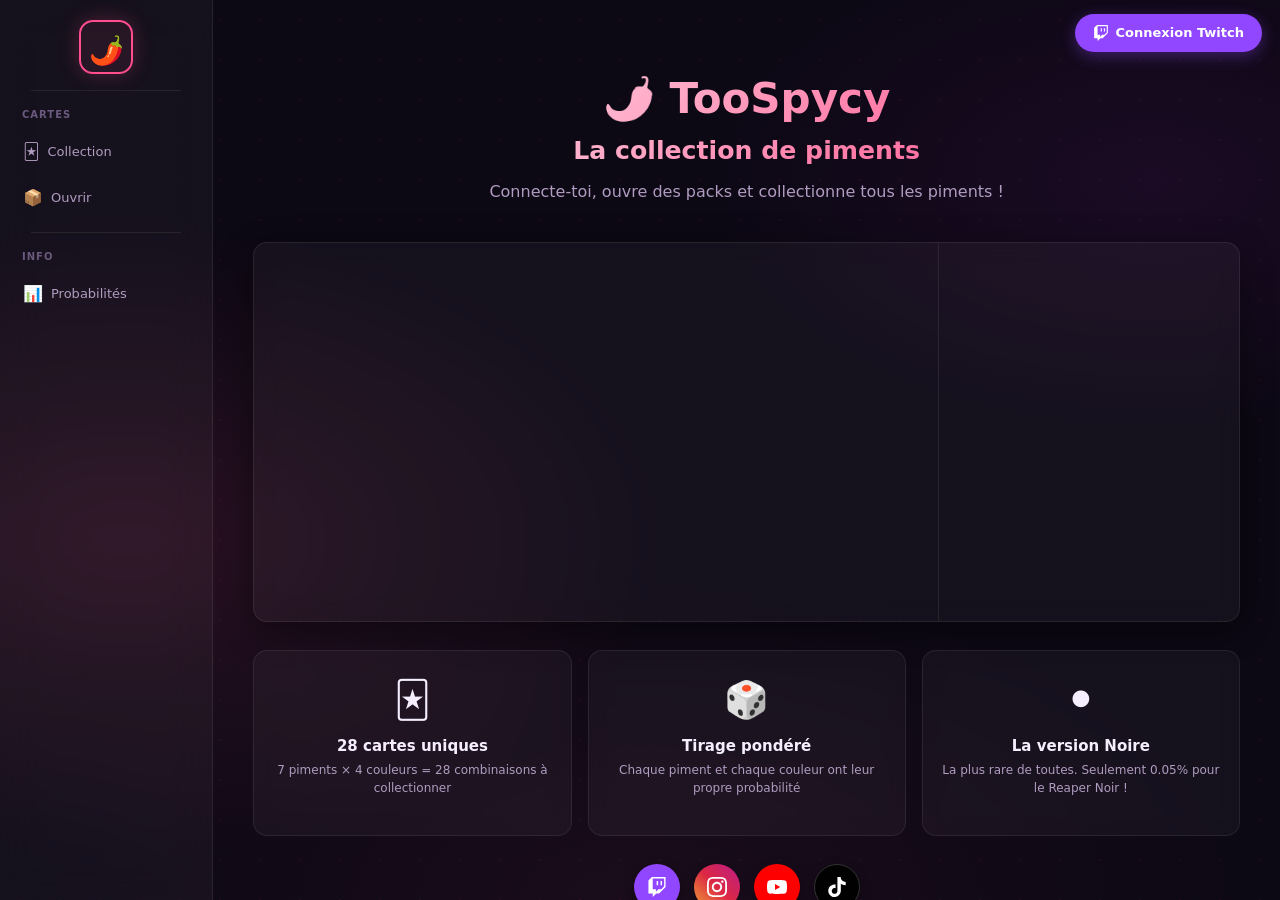
==== index.html @ 88e31ec7 "First commit" ====
<!DOCTYPE html>
<html lang="fr">
<head>
  <meta charset="UTF-8">
  <meta name="viewport" content="width=device-width, initial-scale=1.0">
  <title>🌶️ TooSpycySite</title>
  <link href="https://cdn.jsdelivr.net/npm/bootstrap@5.3.0/dist/css/bootstrap.min.css" rel="stylesheet">
  <link rel="stylesheet" href="styles.css">
  <link rel="stylesheet" href="mobileStyle.css">
  <link rel="icon" href="icones/Loo_sans_fond.png" type="image/png">
  <script src="https://cdn.jsdelivr.net/npm/@supabase/supabase-js@2"></script>
</head>
<body>

  <!-- Fond -->
  <div id="bgGradient"></div>
  <div id="bgDots"></div>

  <!-- ══ AUTH BAR ══════════════════════════════════════════════ -->
  <div id="authBar">
    <div id="userBadge" class="glass-pill" style="display:none">
      <img id="userAvatar" src="" alt="" class="avatar">
      <span id="userName"></span>
    </div>
    <button id="loginBtn" class="btn-twitch" onclick="loginWithTwitch()">
      <svg viewBox="0 0 24 24" fill="currentColor" width="16" height="16">
        <path d="M11.571 4.714h1.715v5.143H11.57zm4.715 0H18v5.143h-1.714zM6 0L1.714 4.286v15.428h5.143V24l4.286-4.286h3.428L22.286 12V0zm14.571 11.143l-3.428 3.428h-3.429l-3 3v-3H6.857V1.714h13.714z"/>
      </svg>
      Connexion Twitch
    </button>
    <button id="logoutBtn" class="btn-ghost" style="display:none" onclick="logout()">Déco</button>
  </div>

  <!-- ══ LAYOUT ═════════════════════════════════════════════════ -->
  <div class="container-fluid full-height">
    <div class="row full-height phoneContainer">

      <!-- ── SIDEBAR ─────────────────────────────────────────── -->
      <nav class="col-12 col-md-2 col-left">

        <!-- Logo / home -->
        <button class="nav-home active" name-page="home" title="Accueil">
          <img src="icones/Loo_sans_fond.png" alt="🌶️" onerror="this.outerHTML='<span style=font-size:28px>🌶️</span>'">
        </button>

        <div class="nav-divider"></div>

        <!-- Groupe Cartes -->
        <div class="nav-group">
          <span class="nav-group-label">Cartes</span>
          <button class="nav-btn" name-page="cardsCollection">
            <span class="nav-icon">🃏</span>
            <span class="nav-text">Collection</span>
          </button>
          <button class="nav-btn" name-page="cardsOpening">
            <span class="nav-icon">📦</span>
            <span class="nav-text">Ouvrir</span>
            <span id="packCountBadge" class="pack-badge" style="display:none">0</span>
          </button>
        </div>

        <div class="nav-divider"></div>

        <!-- Groupe Info -->
        <div class="nav-group">
          <span class="nav-group-label">Info</span>
          <button class="nav-btn" name-page="probabilities">
            <span class="nav-icon">📊</span>
            <span class="nav-text">Probabilités</span>
          </button>
        </div>

      </nav>

      <!-- ── CONTENU ─────────────────────────────────────────── -->
      <main class="col-12 col-md-10 col-right">
        <div class="mainScreenContainer" id="mainContent">
          <!-- Chargé dynamiquement -->
        </div>
      </main>

    </div>
  </div>

  <!-- Scripts -->
  <script src="js/supabase-config.js"></script>
  <script src="js/auth.js"></script>
  <script src="js/tools.js"></script>
  <script src="js/cards.js"></script>

  <script>
    // Init
    initAuth();
    setNewHTML('home');

    // Navigation
    document.querySelectorAll('[name-page]').forEach(btn => {
      btn.addEventListener('click', function () {
        document.querySelectorAll('[name-page].active').forEach(b => b.classList.remove('active'));
        this.classList.add('active');
        configureHTMLRoutes(this);
      });
    });
  </script>
</body>
</html>
---- styles.css ----
/* ============================================================
   STYLES — SpycySite v2
   Thème : dark rose cute + glassmorphism + piments
   ============================================================ */

/* ── Variables ─────────────────────────────────────────────── */
:root {
  /* Fond */
  --bg:           #0c0814;
  --bg-mid:       #130d1f;

  /* Rose / accent */
  --pink:         #ff4d8d;
  --pink-light:   #ff80ab;
  --pink-dark:    #c2185b;
  --pink-glow:    rgba(255, 77, 141, 0.25);
  --pink-glass:   rgba(255, 77, 141, 0.08);

  /* Verre */
  --glass:        rgba(255, 255, 255, 0.04);
  --glass-border: rgba(255, 255, 255, 0.08);
  --glass-hover:  rgba(255, 255, 255, 0.07);

  /* Texte */
  --text:         #f5eeff;
  --text-sub:     #b09cc0;
  --text-muted:   #6b5a7e;

  /* Versions piment */
  --vert:         #00e676;
  --jaune:        #ffd700;
  --rouge:        #ff1744;
  --noir-accent:  #ce93d8;

  /* UI */
  --radius:       14px;
  --radius-sm:    8px;
  --shadow:       0 8px 32px rgba(0,0,0,0.4);
  --transition:   0.2s cubic-bezier(0.4, 0, 0.2, 1);
}

/* ── Reset & Base ───────────────────────────────────────────── */
*, *::before, *::after { box-sizing: border-box; margin: 0; padding: 0; }

body {
  background: var(--bg);
  color: var(--text);
  font-family: 'Segoe UI', system-ui, -apple-system, sans-serif;
  min-height: 100vh;
  overflow-x: hidden;
  line-height: 1.5;
}

/* ── Fond animé ─────────────────────────────────────────────── */
#bgGradient {
  position: fixed; inset: 0; z-index: 0; pointer-events: none;
  background:
    radial-gradient(ellipse 60% 50% at 10% 60%, rgba(255,77,141,0.12) 0%, transparent 70%),
    radial-gradient(ellipse 50% 40% at 90% 20%, rgba(156,39,176,0.10) 0%, transparent 70%),
    radial-gradient(ellipse 80% 60% at 50% 100%, rgba(255,77,141,0.06) 0%, transparent 60%),
    var(--bg);
}
#bgDots {
  position: fixed; inset: 0; z-index: 0; pointer-events: none; opacity: 0.4;
  background-image: radial-gradient(circle, rgba(255,77,141,0.15) 1px, transparent 1px);
  background-size: 40px 40px;
}

/* ── Auth Bar ───────────────────────────────────────────────── */
#authBar {
  position: fixed; top: 14px; right: 18px; z-index: 500;
  display: flex; align-items: center; gap: 10px;
}

.glass-pill {
  display: flex; align-items: center; gap: 8px;
  background: var(--glass); border: 1px solid var(--glass-border);
  backdrop-filter: blur(12px); -webkit-backdrop-filter: blur(12px);
  border-radius: 50px; padding: 4px 14px 4px 5px;
}

.avatar {
  width: 30px; height: 30px; border-radius: 50%; object-fit: cover;
  border: 2px solid var(--pink);
}
#userName { font-size: 13px; font-weight: 600; }

.btn-twitch {
  display: flex; align-items: center; gap: 7px;
  background: #9147ff; color: white; border: none;
  border-radius: 50px; padding: 9px 18px;
  font-size: 13px; font-weight: 700; cursor: pointer;
  transition: all var(--transition);
  box-shadow: 0 4px 15px rgba(145,71,255,0.35);
}
.btn-twitch:hover {
  background: #7b2fff; transform: translateY(-1px);
  box-shadow: 0 6px 20px rgba(145,71,255,0.5);
}

.btn-ghost {
  background: var(--glass); border: 1px solid var(--glass-border);
  color: var(--text-sub); border-radius: 50px; padding: 8px 14px;
  font-size: 12px; cursor: pointer; backdrop-filter: blur(10px);
  transition: all var(--transition);
}
.btn-ghost:hover { border-color: var(--pink); color: var(--text); }

/* ── Layout ─────────────────────────────────────────────────── */
.full-height  { height: 100vh; }
.container-fluid, .row { position: relative; z-index: 1; }

/* ── Sidebar ────────────────────────────────────────────────── */
.col-left {
  background: var(--glass);
  border-right: 1px solid var(--glass-border);
  backdrop-filter: blur(20px); -webkit-backdrop-filter: blur(20px);
  display: flex; flex-direction: column; align-items: center;
  padding: 20px 12px !important; gap: 6px;
  height: 100vh; position: sticky; top: 0; overflow-y: auto;
}

.nav-home {
  background: var(--glass); border: 2px solid transparent;
  border-radius: var(--radius); padding: 10px; cursor: pointer;
  width: 54px; height: 54px; display: flex; align-items: center; justify-content: center;
  transition: all var(--transition); margin-bottom: 4px;
}
.nav-home img, .nav-home span { width: 34px; height: 34px; object-fit: contain; }
.nav-home:hover, .nav-home.active {
  border-color: var(--pink); background: var(--pink-glass);
  box-shadow: 0 0 20px var(--pink-glow);
}

.nav-divider {
  width: 80%; height: 1px; background: var(--glass-border);
  margin: 6px 0;
}

.nav-group { width: 100%; display: flex; flex-direction: column; gap: 2px; }

.nav-group-label {
  font-size: 10px; font-weight: 700; letter-spacing: 0.1em;
  color: var(--text-muted); text-transform: uppercase;
  padding: 4px 10px; margin-bottom: 2px;
}

.nav-btn {
  display: flex; align-items: center; gap: 8px;
  background: transparent; border: 1px solid transparent;
  border-radius: var(--radius-sm); color: var(--text-sub);
  font-size: 13px; padding: 9px 10px; cursor: pointer;
  transition: all var(--transition); width: 100%; text-align: left;
  position: relative;
}
.nav-btn:hover {
  background: var(--glass-hover); border-color: var(--glass-border);
  color: var(--text);
}
.nav-btn.active {
  background: var(--pink-glass); border-color: var(--pink);
  color: var(--pink-light); font-weight: 600;
}
.nav-icon { font-size: 16px; flex-shrink: 0; }
.nav-text  { flex: 1; }

.pack-badge {
  display: flex; align-items: center; justify-content: center;
  min-width: 20px; height: 20px; padding: 0 5px;
  background: var(--pink); color: white;
  border-radius: 50px; font-size: 11px; font-weight: 800;
}

/* ── Contenu ─────────────────────────────────────────────────── */
.col-right {
  height: 100vh; overflow-y: auto;
  scrollbar-width: thin; scrollbar-color: var(--pink-glass) transparent;
}
.mainScreenContainer {
  padding: 36px 28px; max-width: 1100px; min-height: 100%;
}

/* ── Loading / Error ────────────────────────────────────────── */
.loading-page, .loading-cards {
  display: flex; flex-direction: column; align-items: center;
  justify-content: center; padding: 80px 20px; gap: 16px;
  color: var(--text-sub);
}
.spinner {
  width: 36px; height: 36px;
  border: 3px solid var(--glass-border);
  border-top-color: var(--pink);
  border-radius: 50%;
  animation: spin 0.75s linear infinite;
}
@keyframes spin { to { transform: rotate(360deg); } }

.error-page { padding: 60px 20px; text-align: center; color: var(--text-sub); }

.not-logged, .empty-state {
  text-align: center; padding: 70px 20px;
  color: var(--text-sub); display: flex; flex-direction: column;
  align-items: center; gap: 14px;
}
.not-logged .icon, .empty-state .icon { font-size: 52px; }
.not-logged p, .empty-state p { font-size: 15px; max-width: 300px; }
.not-logged small, .empty-state small { font-size: 12px; color: var(--text-muted); }

/* ── Page header ────────────────────────────────────────────── */
.page-header {
  display: flex; align-items: center; justify-content: space-between;
  flex-wrap: wrap; gap: 12px; margin-bottom: 28px;
}
.page-title {
  font-size: 24px; font-weight: 800;
  background: linear-gradient(135deg, var(--pink-light), var(--pink));
  -webkit-background-clip: text; -webkit-text-fill-color: transparent;
}
.page-subtitle { font-size: 13px; color: var(--text-sub); margin-top: 2px; }

/* ── Boutons génériques ─────────────────────────────────────── */
.btn-pink {
  background: linear-gradient(135deg, var(--pink), var(--pink-dark));
  color: white; border: none; border-radius: 50px;
  padding: 11px 24px; font-size: 14px; font-weight: 700;
  cursor: pointer; transition: all var(--transition);
  box-shadow: 0 4px 15px var(--pink-glow);
}
.btn-pink:hover { transform: translateY(-2px); box-shadow: 0 6px 25px var(--pink-glow); }
.btn-pink:disabled { opacity: 0.4; cursor: not-allowed; transform: none; }

.btn-outline {
  background: var(--glass); color: var(--text-sub);
  border: 1px solid var(--glass-border); border-radius: 50px;
  padding: 10px 20px; font-size: 13px; font-weight: 600;
  cursor: pointer; transition: all var(--transition);
  backdrop-filter: blur(10px);
}
.btn-outline:hover { border-color: var(--pink); color: var(--pink-light); }

/* ═══════════════════════════════════════════════════════════════
   PAGE ACCUEIL
   ══════════════════════════════════════════════════════════════ */

.home-hero {
  text-align: center; padding: 40px 0 30px;
}
.home-hero h1 {
  font-size: 42px; font-weight: 900; line-height: 1.1;
  background: linear-gradient(135deg, #fff 0%, var(--pink-light) 60%, var(--pink) 100%);
  -webkit-background-clip: text; -webkit-text-fill-color: transparent;
  margin-bottom: 12px;
}
.home-hero .sub {
  font-size: 16px; color: var(--text-sub); margin-bottom: 8px;
}

/* Embed Twitch */
.stream-wrapper {
  background: var(--glass); border: 1px solid var(--glass-border);
  backdrop-filter: blur(12px); border-radius: var(--radius);
  overflow: hidden; display: flex; height: 380px;
  box-shadow: var(--shadow);
}
.livestream_spycy { flex: 3; border: none; }
.livechat_spycy   { flex: 1; border: none; border-left: 1px solid var(--glass-border); }

/* Info cards */
.info-grid {
  display: grid; grid-template-columns: repeat(auto-fit, minmax(200px, 1fr)); gap: 16px;
}
.info-card {
  background: var(--glass); border: 1px solid var(--glass-border);
  backdrop-filter: blur(10px); border-radius: var(--radius);
  padding: 22px 18px; text-align: center; transition: all var(--transition);
}
.info-card:hover {
  border-color: var(--pink); transform: translateY(-3px);
  box-shadow: 0 8px 30px var(--pink-glow);
}
.info-card .ico    { font-size: 36px; margin-bottom: 10px; }
.info-card h3      { font-size: 15px; font-weight: 700; margin-bottom: 6px; }
.info-card p       { font-size: 12px; color: var(--text-sub); }

/* Réseaux */
.reseaux { display: flex; gap: 14px; justify-content: center; }
.rsn-btn {
  width: 46px; height: 46px; border-radius: 50%; display: flex;
  align-items: center; justify-content: center; color: white;
  text-decoration: none; transition: all var(--transition);
  box-shadow: 0 4px 12px rgba(0,0,0,0.3);
}
.rsn-btn:hover { transform: scale(1.15) rotate(-5deg); }
.rsn-btn svg { width: 20px; height: 20px; }
.rsn-insta   { background: linear-gradient(45deg,#f09433,#e6683c,#dc2743,#cc2366,#bc1888); }
.rsn-youtube { background: #ff0000; }
.rsn-tiktok  { background: #010101; border: 1px solid #333; }
.rsn-twitch  { background: #9147ff; }

/* ═══════════════════════════════════════════════════════════════
   COLLECTION
   ══════════════════════════════════════════════════════════════ */

/* Filtres */
.filter-bar { display: flex; flex-wrap: wrap; gap: 8px; margin-bottom: 24px; }

.filter-chip {
  display: flex; align-items: center; gap: 6px;
  background: var(--glass); border: 1px solid var(--glass-border);
  border-radius: 50px; padding: 6px 14px;
  font-size: 12px; font-weight: 600; color: var(--text-sub);
  cursor: pointer; transition: all var(--transition);
}
.filter-chip:hover, .filter-chip.active {
  border-color: var(--pink); color: var(--pink-light);
  background: var(--pink-glass);
}
.filter-chip.cv-vert.active    { border-color: var(--vert);  color: var(--vert);  background: rgba(0,230,118,0.1); }
.filter-chip.cv-jaune.active   { border-color: var(--jaune); color: var(--jaune); background: rgba(255,215,0,0.1); }
.filter-chip.cv-rouge.active   { border-color: var(--rouge); color: var(--rouge); background: rgba(255,23,68,0.1); }
.filter-chip.cv-noir.active    { border-color: var(--noir-accent); color: var(--noir-accent); background: rgba(206,147,216,0.1); }

/* Stats */
.collection-stats { display: flex; gap: 10px; flex-wrap: wrap; margin-bottom: 20px; }
.stat-pill {
  background: var(--glass); border: 1px solid var(--glass-border);
  border-radius: 50px; padding: 5px 14px; font-size: 12px; color: var(--text-sub);
}
.stat-pill.gold { border-color: var(--jaune); color: var(--jaune); }

/* Grille */
.cards-grid {
  display: grid;
  grid-template-columns: repeat(auto-fill, minmax(145px, 1fr));
  gap: 14px;
}

/* Carte individuelle */
.card-item {
  border-radius: var(--radius); border: 2px solid var(--card-border, var(--glass-border));
  background: var(--card-bg, var(--glass));
  cursor: pointer; position: relative; overflow: hidden;
  transition: all var(--transition);
  box-shadow: 0 0 0 0 var(--card-glow, transparent);
}
.card-item:hover {
  transform: translateY(-5px) scale(1.02);
  box-shadow: 0 12px 30px var(--card-glow, rgba(0,0,0,0.3));
}
.card-inner { padding: 10px; display: flex; flex-direction: column; gap: 8px; }

.card-visual {
  width: 100%; aspect-ratio: 3/4; border-radius: 8px;
  overflow: hidden; background: rgba(0,0,0,0.3);
  display: flex; align-items: center; justify-content: center;
}
.card-visual img { width: 100%; height: 100%; object-fit: cover; }
.pepper-svg { width: 80%; height: 80%; }

.card-meta { display: flex; flex-direction: column; gap: 3px; }
.card-name    { font-size: 12px; font-weight: 700; color: var(--text); }
.card-version { font-size: 11px; font-weight: 600; color: var(--card-border, var(--text-sub)); }
.card-scoville { font-size: 10px; color: var(--text-muted); }

.card-qty {
  position: absolute; top: 7px; right: 7px;
  background: var(--pink); color: white;
  border-radius: 50px; padding: 2px 8px; font-size: 11px; font-weight: 800;
}

/* Shimmer noir */
.noir-shimmer {
  position: absolute; inset: 0; pointer-events: none; border-radius: inherit;
  background: linear-gradient(105deg, transparent 40%, rgba(206,147,216,0.12) 50%, transparent 60%);
  background-size: 200% 100%;
  animation: shimmer 3s infinite;
}
@keyframes shimmer {
  0%   { background-position: 200% 0; }
  100% { background-position: -200% 0; }
}

/* ═══════════════════════════════════════════════════════════════
   OUVERTURE DE PACKS
   ══════════════════════════════════════════════════════════════ */

.pack-selector { display: flex; flex-direction: column; gap: 16px; }

.pack-card {
  display: flex; align-items: center; gap: 18px;
  background: var(--glass); border: 1px solid var(--glass-border);
  backdrop-filter: blur(12px); border-radius: var(--radius);
  padding: 20px 24px; cursor: pointer; transition: all var(--transition);
}
.pack-card:hover {
  border-color: var(--pink); transform: translateX(5px);
  box-shadow: -4px 0 20px var(--pink-glow);
}
.pack-emoji   { font-size: 44px; flex-shrink: 0; }
.pack-info    { flex: 1; display: flex; flex-direction: column; gap: 4px; }
.pack-name    { font-size: 17px; font-weight: 800; }
.pack-desc    { font-size: 13px; color: var(--text-sub); }
.pack-meta    { font-size: 12px; color: var(--text-muted); }
.pack-cta     {
  background: var(--pink-glass); border: 1px solid var(--pink);
  color: var(--pink-light); border-radius: 50px;
  padding: 8px 18px; font-size: 13px; font-weight: 700;
  white-space: nowrap;
}

/* Screen d'ouverture */
.opening-screen {
  display: flex; flex-direction: column; align-items: center; gap: 28px;
}

.reveal-area {
  display: flex; flex-wrap: wrap; gap: 14px;
  justify-content: center; width: 100%;
}

/* Carte flip */
.flip-card {
  width: 145px; height: 205px; perspective: 900px; cursor: pointer;
  flex-shrink: 0;
}
.flip-card-inner {
  position: relative; width: 100%; height: 100%;
  transform-style: preserve-3d;
  transition: transform 0.65s cubic-bezier(0.34, 1.56, 0.64, 1);
}
.flip-card.flipped .flip-card-inner { transform: rotateY(180deg); }

.flip-face {
  position: absolute; inset: 0; border-radius: var(--radius);
  backface-visibility: hidden; -webkit-backface-visibility: hidden;
  overflow: hidden;
}

/* Dos de carte */
.flip-front {
  background: linear-gradient(135deg, #1a0e2a, #0c0814);
  border: 2px solid var(--pink);
  display: flex; align-items: center; justify-content: center;
  flex-direction: column; gap: 8px;
}
.flip-front .back-logo { font-size: 44px; }
.flip-front .back-label {
  font-size: 11px; font-weight: 800; letter-spacing: 0.15em;
  color: var(--pink-light); text-transform: uppercase;
}

/* Face de la carte */
.flip-back {
  transform: rotateY(180deg);
  border: 2px solid var(--card-border, var(--glass-border));
  background: var(--card-bg, var(--glass));
  display: flex; flex-direction: column; position: relative;
}
.flip-back .pepper-area {
  flex: 1; display: flex; align-items: center; justify-content: center;
  background: rgba(0,0,0,0.3); padding: 8px;
}
.flip-back .pepper-area img { width: 100%; height: 100%; object-fit: cover; }
.flip-back .pepper-svg { width: 75%; height: 75%; }
.flip-back .card-info-reveal {
  padding: 8px 10px;
  background: rgba(0,0,0,0.6);
  display: flex; flex-direction: column; gap: 2px;
}

/* Animations révèle selon version */
@keyframes reveal-vert {
  0%,100% { box-shadow: 0 0 12px rgba(0,230,118,0.3); }
  50%      { box-shadow: 0 0 35px rgba(0,230,118,0.7); }
}
@keyframes reveal-jaune {
  0%,100% { box-shadow: 0 0 12px rgba(255,215,0,0.3); }
  50%      { box-shadow: 0 0 40px rgba(255,215,0,0.8); }
}
@keyframes reveal-rouge {
  0%,100% { box-shadow: 0 0 15px rgba(255,23,68,0.4); }
  50%      { box-shadow: 0 0 50px rgba(255,23,68,0.9); }
}
@keyframes reveal-noir {
  0%,100% { box-shadow: 0 0 20px rgba(206,147,216,0.5); }
  50%      { box-shadow: 0 0 60px rgba(206,147,216,1); }
}
.flip-card.flipped.cv-vert  .flip-back { animation: reveal-vert  1s 0.65s ease; }
.flip-card.flipped.cv-jaune .flip-back { animation: reveal-jaune 1s 0.65s ease; }
.flip-card.flipped.cv-rouge .flip-back { animation: reveal-rouge 1s 0.65s ease; }
.flip-card.flipped.cv-noir  .flip-back { animation: reveal-noir  1.2s 0.65s ease; }

/* Boutons d'action ouverture */
.opening-actions {
  display: flex; gap: 12px; flex-wrap: wrap; justify-content: center;
}

/* ═══════════════════════════════════════════════════════════════
   PAGE PROBABILITÉS
   ══════════════════════════════════════════════════════════════ */

.proba-table {
  width: 100%;
  border-collapse: separate;
  border-spacing: 0;
  background: var(--glass);
  border: 1px solid var(--glass-border);
  border-radius: var(--radius);
  overflow: hidden;
  backdrop-filter: blur(12px);
}
.proba-table th {
  background: var(--pink-glass); border-bottom: 1px solid var(--glass-border);
  padding: 12px 16px; font-size: 12px; font-weight: 700;
  color: var(--pink-light); text-transform: uppercase; letter-spacing: 0.05em;
  text-align: left;
}
.proba-table td {
  padding: 10px 16px; font-size: 13px;
  border-bottom: 1px solid var(--glass-border);
}
.proba-table tr:last-child td { border-bottom: none; }
.proba-table tr:hover td { background: var(--glass-hover); }

.proba-bar-bg {
  background: var(--glass-border); border-radius: 50px;
  height: 6px; width: 120px; overflow: hidden;
}
.proba-bar {
  height: 100%; border-radius: 50px;
  background: linear-gradient(90deg, var(--pink), var(--pink-light));
  transition: width 0.5s ease;
}

/* ── Utilitaires ────────────────────────────────────────────── */
.hide { display: none !important; }
.mt-4 { margin-top: 1rem; }
---- mobileStyle.css ----
/* ============================================================
   MOBILE — SpycySite v2
   ============================================================ */

@media (max-width: 768px) {

  /* Auth compact */
  #authBar { top: 8px; right: 8px; }
  .btn-twitch { padding: 8px 12px; font-size: 12px; }

  /* Nav → barre basse fixe */
  .col-left {
    position: fixed; bottom: 0; left: 0; right: 0; top: auto;
    height: auto; flex-direction: row; justify-content: space-around;
    align-items: center; padding: 8px 12px !important;
    border-right: none; border-top: 1px solid var(--glass-border);
    z-index: 200; background: rgba(12,8,20,0.92);
    backdrop-filter: blur(20px);
    overflow: visible; gap: 0;
  }
  .nav-home { width: 44px; height: 44px; margin-bottom: 0; }
  .nav-divider { display: none; }
  .nav-group { flex-direction: row; width: auto; gap: 0; }
  .nav-group-label { display: none; }
  .nav-btn {
    flex-direction: column; gap: 2px; padding: 6px 10px;
    font-size: 10px; align-items: center; width: auto;
  }
  .nav-text { font-size: 9px; }
  .nav-icon { font-size: 18px; }

  /* Contenu avec padding bas */
  .col-right { height: auto; padding-bottom: 72px; }
  .mainScreenContainer { padding: 16px 14px; }

  /* Hero */
  .home-hero { padding: 50px 0 20px; }
  .home-hero h1 { font-size: 26px; }

  /* Stream vertical */
  .stream-wrapper { flex-direction: column; height: auto; }
  .livestream_spycy { height: 200px; }
  .livechat_spycy   { height: 220px; border-left: none; border-top: 1px solid var(--glass-border); }

  /* Grille cartes */
  .cards-grid { grid-template-columns: repeat(auto-fill, minmax(115px, 1fr)); gap: 10px; }

  /* Flip cards plus petites */
  .flip-card { width: 115px; height: 162px; }
  .flip-front .back-logo  { font-size: 34px; }

  /* Pack card compact */
  .pack-card { padding: 14px 16px; }
  .pack-emoji { font-size: 32px; }
  .pack-name  { font-size: 14px; }

  /* Filtres wrap */
  .filter-bar { gap: 6px; }
  .filter-chip { padding: 5px 10px; font-size: 11px; }
}

@media (max-width: 380px) {
  .home-hero h1 { font-size: 22px; }
  .cards-grid   { grid-template-columns: repeat(2, 1fr); }
  .flip-card    { width: 100px; height: 140px; }
}
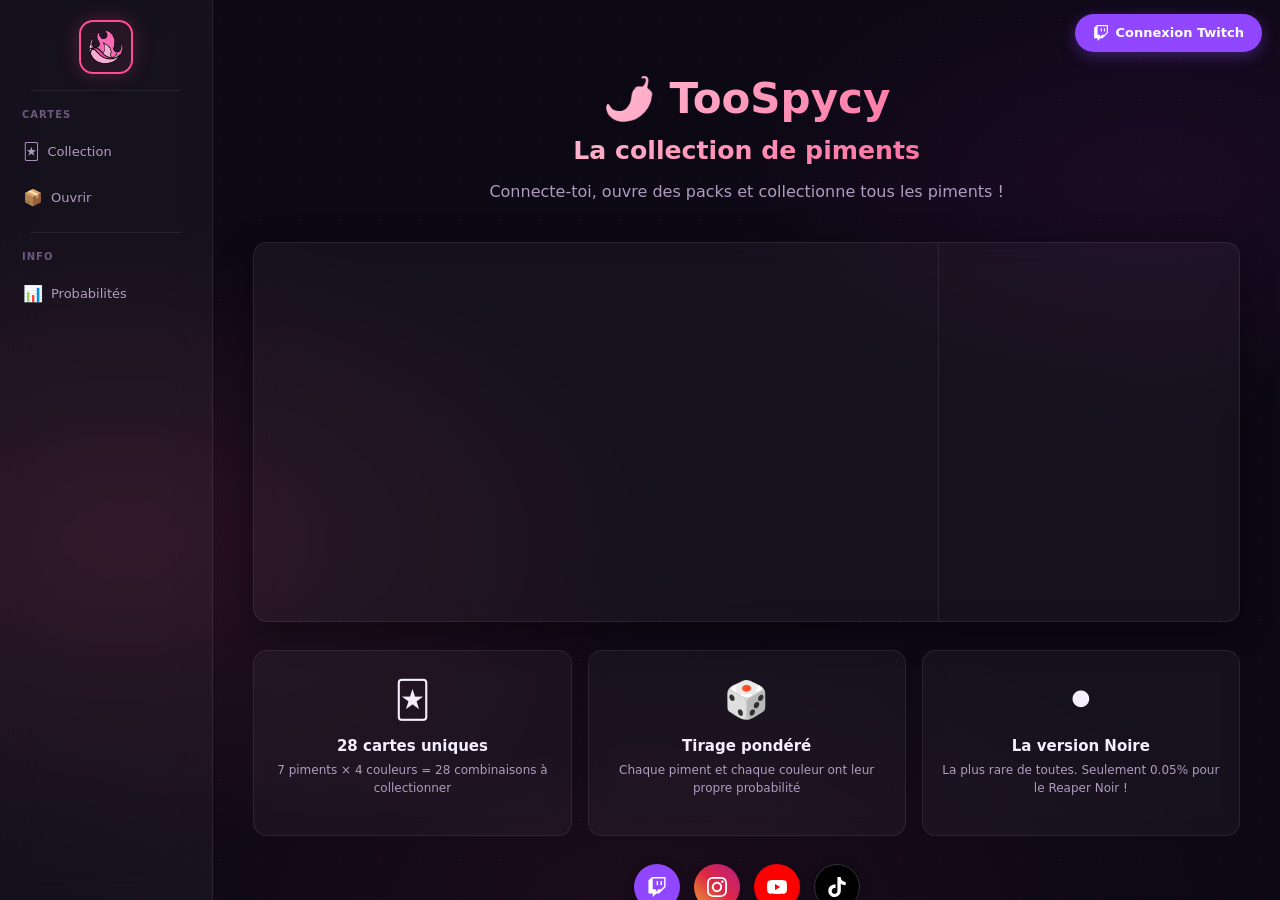
==== commit e16cb7a7: "Ajout icones" ====
--- a/index.html
+++ b/index.html
@@ -3,7 +3,7 @@
 <head>
   <meta charset="UTF-8">
   <meta name="viewport" content="width=device-width, initial-scale=1.0">
-  <title>🌶️ TooSpycySite</title>
+  <title>TooSpycySite</title>
   <link href="https://cdn.jsdelivr.net/npm/bootstrap@5.3.0/dist/css/bootstrap.min.css" rel="stylesheet">
   <link rel="stylesheet" href="styles.css">
   <link rel="stylesheet" href="mobileStyle.css">
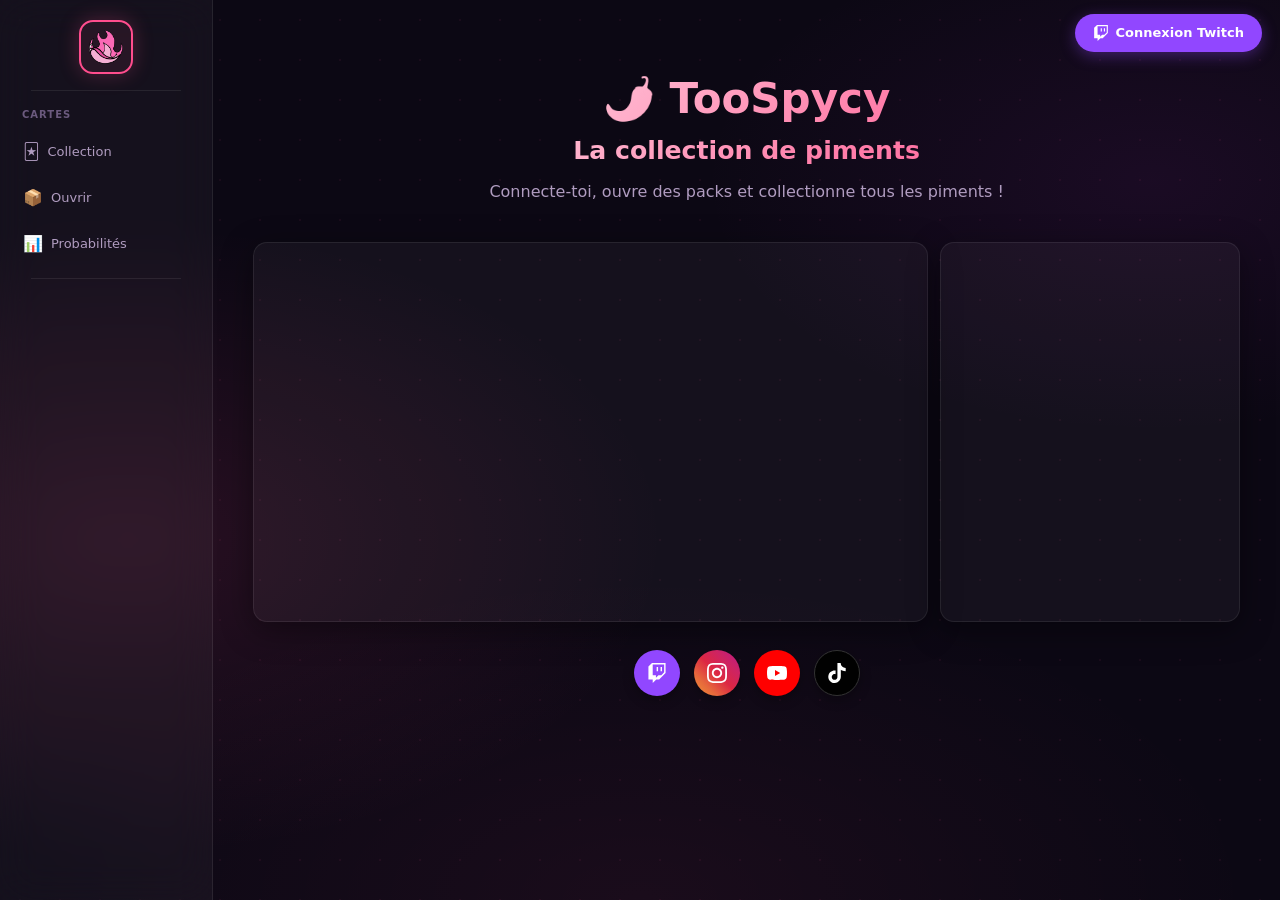
==== commit c313038e: "Rangement dans catégories cartes" ====
--- a/index.html
+++ b/index.html
@@ -57,18 +57,13 @@
             <span class="nav-text">Ouvrir</span>
             <span id="packCountBadge" class="pack-badge" style="display:none">0</span>
           </button>
-        </div>
-
-        <div class="nav-divider"></div>
-
-        <!-- Groupe Info -->
-        <div class="nav-group">
-          <span class="nav-group-label">Info</span>
           <button class="nav-btn" name-page="probabilities">
             <span class="nav-icon">📊</span>
             <span class="nav-text">Probabilités</span>
           </button>
         </div>
+
+        <div class="nav-divider"></div>
 
       </nav>
 
--- a/styles.css
+++ b/styles.css
@@ -6,46 +6,56 @@
 /* ── Variables ─────────────────────────────────────────────── */
 :root {
   /* Fond */
-  --bg:           #0c0814;
-  --bg-mid:       #130d1f;
+  --bg: #0c0814;
+  --bg-mid: #130d1f;
 
   /* Rose / accent */
-  --pink:         #ff4d8d;
-  --pink-light:   #ff80ab;
-  --pink-dark:    #c2185b;
-  --pink-glow:    rgba(255, 77, 141, 0.25);
-  --pink-glass:   rgba(255, 77, 141, 0.08);
+  --pink: #ff4d8d;
+  --pink-light: #ff80ab;
+  --pink-dark: #c2185b;
+  --pink-glow: rgba(255, 77, 141, 0.25);
+  --pink-glass: rgba(255, 77, 141, 0.08);
 
   /* Verre */
-  --glass:        rgba(255, 255, 255, 0.04);
+  --glass: rgba(255, 255, 255, 0.04);
   --glass-border: rgba(255, 255, 255, 0.08);
-  --glass-hover:  rgba(255, 255, 255, 0.07);
+  --glass-hover: rgba(255, 255, 255, 0.07);
 
   /* Texte */
-  --text:         #f5eeff;
-  --text-sub:     #b09cc0;
-  --text-muted:   #6b5a7e;
+  --text: #f5eeff;
+  --text-sub: #b09cc0;
+  --text-muted: #6b5a7e;
 
   /* Versions piment */
-  --vert:         #00e676;
-  --jaune:        #ffd700;
-  --rouge:        #ff1744;
-  --noir-accent:  #ce93d8;
+  --vert: #00e676;
+  --jaune: #ffd700;
+  --rouge: #ff1744;
+  --noir-accent: #ce93d8;
 
   /* UI */
-  --radius:       14px;
-  --radius-sm:    8px;
-  --shadow:       0 8px 32px rgba(0,0,0,0.4);
-  --transition:   0.2s cubic-bezier(0.4, 0, 0.2, 1);
+  --radius: 14px;
+  --radius-sm: 8px;
+  --shadow: 0 8px 32px rgba(0, 0, 0, 0.4);
+  --transition: 0.2s cubic-bezier(0.4, 0, 0.2, 1);
 }
 
 /* ── Reset & Base ───────────────────────────────────────────── */
-*, *::before, *::after { box-sizing: border-box; margin: 0; padding: 0; }
+*,
+*::before,
+*::after {
+  box-sizing: border-box;
+  margin: 0;
+  padding: 0;
+}
 
 body {
   background: var(--bg);
   color: var(--text);
-  font-family: 'Segoe UI', system-ui, -apple-system, sans-serif;
+  font-family:
+    "Segoe UI",
+    system-ui,
+    -apple-system,
+    sans-serif;
   min-height: 100vh;
   overflow-x: hidden;
   line-height: 1.5;
@@ -53,280 +63,598 @@
 
 /* ── Fond animé ─────────────────────────────────────────────── */
 #bgGradient {
-  position: fixed; inset: 0; z-index: 0; pointer-events: none;
+  position: fixed;
+  inset: 0;
+  z-index: 0;
+  pointer-events: none;
   background:
-    radial-gradient(ellipse 60% 50% at 10% 60%, rgba(255,77,141,0.12) 0%, transparent 70%),
-    radial-gradient(ellipse 50% 40% at 90% 20%, rgba(156,39,176,0.10) 0%, transparent 70%),
-    radial-gradient(ellipse 80% 60% at 50% 100%, rgba(255,77,141,0.06) 0%, transparent 60%),
+    radial-gradient(
+      ellipse 60% 50% at 10% 60%,
+      rgba(255, 77, 141, 0.12) 0%,
+      transparent 70%
+    ),
+    radial-gradient(
+      ellipse 50% 40% at 90% 20%,
+      rgba(156, 39, 176, 0.1) 0%,
+      transparent 70%
+    ),
+    radial-gradient(
+      ellipse 80% 60% at 50% 100%,
+      rgba(255, 77, 141, 0.06) 0%,
+      transparent 60%
+    ),
     var(--bg);
 }
 #bgDots {
-  position: fixed; inset: 0; z-index: 0; pointer-events: none; opacity: 0.4;
-  background-image: radial-gradient(circle, rgba(255,77,141,0.15) 1px, transparent 1px);
+  position: fixed;
+  inset: 0;
+  z-index: 0;
+  pointer-events: none;
+  opacity: 0.4;
+  background-image: radial-gradient(
+    circle,
+    rgba(255, 77, 141, 0.15) 1px,
+    transparent 1px
+  );
   background-size: 40px 40px;
 }
 
 /* ── Auth Bar ───────────────────────────────────────────────── */
 #authBar {
-  position: fixed; top: 14px; right: 18px; z-index: 500;
-  display: flex; align-items: center; gap: 10px;
+  position: fixed;
+  top: 14px;
+  right: 18px;
+  z-index: 500;
+  display: flex;
+  align-items: center;
+  gap: 10px;
 }
 
 .glass-pill {
-  display: flex; align-items: center; gap: 8px;
-  background: var(--glass); border: 1px solid var(--glass-border);
-  backdrop-filter: blur(12px); -webkit-backdrop-filter: blur(12px);
-  border-radius: 50px; padding: 4px 14px 4px 5px;
+  display: flex;
+  align-items: center;
+  gap: 8px;
+  background: var(--glass);
+  border: 1px solid var(--glass-border);
+  backdrop-filter: blur(12px);
+  -webkit-backdrop-filter: blur(12px);
+  border-radius: 50px;
+  padding: 4px 14px 4px 5px;
 }
 
 .avatar {
-  width: 30px; height: 30px; border-radius: 50%; object-fit: cover;
+  width: 30px;
+  height: 30px;
+  border-radius: 50%;
+  object-fit: cover;
   border: 2px solid var(--pink);
 }
-#userName { font-size: 13px; font-weight: 600; }
+#userName {
+  font-size: 13px;
+  font-weight: 600;
+}
 
 .btn-twitch {
-  display: flex; align-items: center; gap: 7px;
-  background: #9147ff; color: white; border: none;
-  border-radius: 50px; padding: 9px 18px;
-  font-size: 13px; font-weight: 700; cursor: pointer;
+  display: flex;
+  align-items: center;
+  gap: 7px;
+  background: #9147ff;
+  color: white;
+  border: none;
+  border-radius: 50px;
+  padding: 9px 18px;
+  font-size: 13px;
+  font-weight: 700;
+  cursor: pointer;
   transition: all var(--transition);
-  box-shadow: 0 4px 15px rgba(145,71,255,0.35);
+  box-shadow: 0 4px 15px rgba(145, 71, 255, 0.35);
 }
 .btn-twitch:hover {
-  background: #7b2fff; transform: translateY(-1px);
-  box-shadow: 0 6px 20px rgba(145,71,255,0.5);
+  background: #7b2fff;
+  transform: translateY(-1px);
+  box-shadow: 0 6px 20px rgba(145, 71, 255, 0.5);
 }
 
 .btn-ghost {
-  background: var(--glass); border: 1px solid var(--glass-border);
-  color: var(--text-sub); border-radius: 50px; padding: 8px 14px;
-  font-size: 12px; cursor: pointer; backdrop-filter: blur(10px);
+  background: var(--glass);
+  border: 1px solid var(--glass-border);
+  color: var(--text-sub);
+  border-radius: 50px;
+  padding: 8px 14px;
+  font-size: 12px;
+  cursor: pointer;
+  backdrop-filter: blur(10px);
   transition: all var(--transition);
 }
-.btn-ghost:hover { border-color: var(--pink); color: var(--text); }
+.btn-ghost:hover {
+  border-color: var(--pink);
+  color: var(--text);
+}
 
 /* ── Layout ─────────────────────────────────────────────────── */
-.full-height  { height: 100vh; }
-.container-fluid, .row { position: relative; z-index: 1; }
+.full-height {
+  height: 100vh;
+}
+.container-fluid,
+.row {
+  position: relative;
+  z-index: 1;
+}
 
 /* ── Sidebar ────────────────────────────────────────────────── */
 .col-left {
   background: var(--glass);
   border-right: 1px solid var(--glass-border);
-  backdrop-filter: blur(20px); -webkit-backdrop-filter: blur(20px);
-  display: flex; flex-direction: column; align-items: center;
-  padding: 20px 12px !important; gap: 6px;
-  height: 100vh; position: sticky; top: 0; overflow-y: auto;
+  backdrop-filter: blur(20px);
+  -webkit-backdrop-filter: blur(20px);
+  display: flex;
+  flex-direction: column;
+  align-items: center;
+  padding: 20px 12px !important;
+  gap: 6px;
+  height: 100vh;
+  position: sticky;
+  top: 0;
+  overflow-y: auto;
 }
 
 .nav-home {
-  background: var(--glass); border: 2px solid transparent;
-  border-radius: var(--radius); padding: 10px; cursor: pointer;
-  width: 54px; height: 54px; display: flex; align-items: center; justify-content: center;
-  transition: all var(--transition); margin-bottom: 4px;
-}
-.nav-home img, .nav-home span { width: 34px; height: 34px; object-fit: contain; }
-.nav-home:hover, .nav-home.active {
-  border-color: var(--pink); background: var(--pink-glass);
+  background: var(--glass);
+  border: 2px solid transparent;
+  border-radius: var(--radius);
+  padding: 10px;
+  cursor: pointer;
+  width: 54px;
+  height: 54px;
+  display: flex;
+  align-items: center;
+  justify-content: center;
+  transition: all var(--transition);
+  margin-bottom: 4px;
+}
+.nav-home img,
+.nav-home span {
+  width: 34px;
+  height: 34px;
+  object-fit: contain;
+}
+.nav-home:hover,
+.nav-home.active {
+  border-color: var(--pink);
+  background: var(--pink-glass);
   box-shadow: 0 0 20px var(--pink-glow);
 }
 
 .nav-divider {
-  width: 80%; height: 1px; background: var(--glass-border);
+  width: 80%;
+  height: 1px;
+  background: var(--glass-border);
   margin: 6px 0;
 }
 
-.nav-group { width: 100%; display: flex; flex-direction: column; gap: 2px; }
+.nav-group {
+  width: 100%;
+  display: flex;
+  flex-direction: column;
+  gap: 2px;
+}
 
 .nav-group-label {
-  font-size: 10px; font-weight: 700; letter-spacing: 0.1em;
-  color: var(--text-muted); text-transform: uppercase;
-  padding: 4px 10px; margin-bottom: 2px;
+  font-size: 10px;
+  font-weight: 700;
+  letter-spacing: 0.1em;
+  color: var(--text-muted);
+  text-transform: uppercase;
+  padding: 4px 10px;
+  margin-bottom: 2px;
 }
 
 .nav-btn {
-  display: flex; align-items: center; gap: 8px;
-  background: transparent; border: 1px solid transparent;
-  border-radius: var(--radius-sm); color: var(--text-sub);
-  font-size: 13px; padding: 9px 10px; cursor: pointer;
-  transition: all var(--transition); width: 100%; text-align: left;
+  display: flex;
+  align-items: center;
+  gap: 8px;
+  background: transparent;
+  border: 1px solid transparent;
+  border-radius: var(--radius-sm);
+  color: var(--text-sub);
+  font-size: 13px;
+  padding: 9px 10px;
+  cursor: pointer;
+  transition: all var(--transition);
+  width: 100%;
+  text-align: left;
   position: relative;
 }
 .nav-btn:hover {
-  background: var(--glass-hover); border-color: var(--glass-border);
+  background: var(--glass-hover);
+  border-color: var(--glass-border);
   color: var(--text);
 }
 .nav-btn.active {
-  background: var(--pink-glass); border-color: var(--pink);
-  color: var(--pink-light); font-weight: 600;
-}
-.nav-icon { font-size: 16px; flex-shrink: 0; }
-.nav-text  { flex: 1; }
+  background: var(--pink-glass);
+  border-color: var(--pink);
+  color: var(--pink-light);
+  font-weight: 600;
+}
+.nav-icon {
+  font-size: 16px;
+  flex-shrink: 0;
+}
+.nav-text {
+  flex: 1;
+}
 
 .pack-badge {
-  display: flex; align-items: center; justify-content: center;
-  min-width: 20px; height: 20px; padding: 0 5px;
-  background: var(--pink); color: white;
-  border-radius: 50px; font-size: 11px; font-weight: 800;
+  display: flex;
+  align-items: center;
+  justify-content: center;
+  min-width: 20px;
+  height: 20px;
+  padding: 0 5px;
+  background: var(--pink);
+  color: white;
+  border-radius: 50px;
+  font-size: 11px;
+  font-weight: 800;
 }
 
 /* ── Contenu ─────────────────────────────────────────────────── */
 .col-right {
-  height: 100vh; overflow-y: auto;
-  scrollbar-width: thin; scrollbar-color: var(--pink-glass) transparent;
+  height: 100vh;
+  overflow-y: auto;
+  scrollbar-width: thin;
+  scrollbar-color: var(--pink-glass) transparent;
 }
 .mainScreenContainer {
-  padding: 36px 28px; max-width: 1100px; min-height: 100%;
+  padding: 36px 28px;
+  max-width: 100%;
+  min-height: 100%;
 }
 
 /* ── Loading / Error ────────────────────────────────────────── */
-.loading-page, .loading-cards {
-  display: flex; flex-direction: column; align-items: center;
-  justify-content: center; padding: 80px 20px; gap: 16px;
+.loading-page,
+.loading-cards {
+  display: flex;
+  flex-direction: column;
+  align-items: center;
+  justify-content: center;
+  padding: 80px 20px;
+  gap: 16px;
   color: var(--text-sub);
 }
 .spinner {
-  width: 36px; height: 36px;
+  width: 36px;
+  height: 36px;
   border: 3px solid var(--glass-border);
   border-top-color: var(--pink);
   border-radius: 50%;
   animation: spin 0.75s linear infinite;
 }
-@keyframes spin { to { transform: rotate(360deg); } }
-
-.error-page { padding: 60px 20px; text-align: center; color: var(--text-sub); }
-
-.not-logged, .empty-state {
-  text-align: center; padding: 70px 20px;
-  color: var(--text-sub); display: flex; flex-direction: column;
-  align-items: center; gap: 14px;
-}
-.not-logged .icon, .empty-state .icon { font-size: 52px; }
-.not-logged p, .empty-state p { font-size: 15px; max-width: 300px; }
-.not-logged small, .empty-state small { font-size: 12px; color: var(--text-muted); }
+@keyframes spin {
+  to {
+    transform: rotate(360deg);
+  }
+}
+
+.error-page {
+  padding: 60px 20px;
+  text-align: center;
+  color: var(--text-sub);
+}
+
+.not-logged,
+.empty-state {
+  text-align: center;
+  padding: 70px 20px;
+  color: var(--text-sub);
+  display: flex;
+  flex-direction: column;
+  align-items: center;
+  gap: 14px;
+}
+.not-logged .icon,
+.empty-state .icon {
+  font-size: 52px;
+}
+.not-logged p,
+.empty-state p {
+  font-size: 15px;
+  max-width: 300px;
+}
+.not-logged small,
+.empty-state small {
+  font-size: 12px;
+  color: var(--text-muted);
+}
 
 /* ── Page header ────────────────────────────────────────────── */
 .page-header {
-  display: flex; align-items: center; justify-content: space-between;
-  flex-wrap: wrap; gap: 12px; margin-bottom: 28px;
+  display: flex;
+  align-items: center;
+  justify-content: space-between;
+  flex-wrap: wrap;
+  gap: 12px;
+  margin-bottom: 28px;
 }
 .page-title {
-  font-size: 24px; font-weight: 800;
+  font-size: 24px;
+  font-weight: 800;
   background: linear-gradient(135deg, var(--pink-light), var(--pink));
-  -webkit-background-clip: text; -webkit-text-fill-color: transparent;
-}
-.page-subtitle { font-size: 13px; color: var(--text-sub); margin-top: 2px; }
+  -webkit-background-clip: text;
+  -webkit-text-fill-color: transparent;
+}
+.page-subtitle {
+  font-size: 13px;
+  color: var(--text-sub);
+  margin-top: 2px;
+}
 
 /* ── Boutons génériques ─────────────────────────────────────── */
 .btn-pink {
   background: linear-gradient(135deg, var(--pink), var(--pink-dark));
-  color: white; border: none; border-radius: 50px;
-  padding: 11px 24px; font-size: 14px; font-weight: 700;
-  cursor: pointer; transition: all var(--transition);
+  color: white;
+  border: none;
+  border-radius: 50px;
+  padding: 11px 24px;
+  font-size: 14px;
+  font-weight: 700;
+  cursor: pointer;
+  transition: all var(--transition);
   box-shadow: 0 4px 15px var(--pink-glow);
 }
-.btn-pink:hover { transform: translateY(-2px); box-shadow: 0 6px 25px var(--pink-glow); }
-.btn-pink:disabled { opacity: 0.4; cursor: not-allowed; transform: none; }
+.btn-pink:hover {
+  transform: translateY(-2px);
+  box-shadow: 0 6px 25px var(--pink-glow);
+}
+.btn-pink:disabled {
+  opacity: 0.4;
+  cursor: not-allowed;
+  transform: none;
+}
 
 .btn-outline {
-  background: var(--glass); color: var(--text-sub);
-  border: 1px solid var(--glass-border); border-radius: 50px;
-  padding: 10px 20px; font-size: 13px; font-weight: 600;
-  cursor: pointer; transition: all var(--transition);
+  background: var(--glass);
+  color: var(--text-sub);
+  border: 1px solid var(--glass-border);
+  border-radius: 50px;
+  padding: 10px 20px;
+  font-size: 13px;
+  font-weight: 600;
+  cursor: pointer;
+  transition: all var(--transition);
   backdrop-filter: blur(10px);
 }
-.btn-outline:hover { border-color: var(--pink); color: var(--pink-light); }
+.btn-outline:hover {
+  border-color: var(--pink);
+  color: var(--pink-light);
+}
 
 /* ═══════════════════════════════════════════════════════════════
    PAGE ACCUEIL
    ══════════════════════════════════════════════════════════════ */
 
 .home-hero {
-  text-align: center; padding: 40px 0 30px;
+  text-align: center;
+  padding: 40px 0 30px;
 }
 .home-hero h1 {
-  font-size: 42px; font-weight: 900; line-height: 1.1;
-  background: linear-gradient(135deg, #fff 0%, var(--pink-light) 60%, var(--pink) 100%);
-  -webkit-background-clip: text; -webkit-text-fill-color: transparent;
+  font-size: 42px;
+  font-weight: 900;
+  line-height: 1.1;
+  background: linear-gradient(
+    135deg,
+    #fff 0%,
+    var(--pink-light) 60%,
+    var(--pink) 100%
+  );
+  -webkit-background-clip: text;
+  -webkit-text-fill-color: transparent;
   margin-bottom: 12px;
 }
 .home-hero .sub {
-  font-size: 16px; color: var(--text-sub); margin-bottom: 8px;
-}
-
-/* Embed Twitch */
-.stream-wrapper {
-  background: var(--glass); border: 1px solid var(--glass-border);
-  backdrop-filter: blur(12px); border-radius: var(--radius);
-  overflow: hidden; display: flex; height: 380px;
+  font-size: 16px;
+  color: var(--text-sub);
+  margin-bottom: 8px;
+}
+
+/* Embed Twitch ----------------------------------------------------------- */
+.stream-section {
+  display: flex;
+  gap: 12px;
+  align-items: stretch;
+  max-width: 1250px;
+  margin: 0 auto;
+}
+
+.stream-video-wrapper {
+  flex: 1;
+  aspect-ratio: 16 / 9;
+  border-radius: var(--radius);
+  overflow: hidden;
+  border: 1px solid var(--glass-border);
+  background: var(--glass);
   box-shadow: var(--shadow);
 }
-.livestream_spycy { flex: 3; border: none; }
-.livechat_spycy   { flex: 1; border: none; border-left: 1px solid var(--glass-border); }
+
+.stream-chat-wrapper {
+  width: 300px;
+  flex-shrink: 0;
+  border-radius: var(--radius);
+  overflow: hidden;
+  border: 1px solid var(--glass-border);
+  background: var(--glass);
+  box-shadow: var(--shadow);
+}
+
+.livestream_spycy {
+  width: 100%;
+  height: 100%;
+  border: none;
+  display: block;
+}
+
+
+.livechat_spycy {
+  width: 100%;
+  height: 100%;
+  border: none;
+  display: block;
+  min-height: 300px;
+}
+/*----------------------------------------------------------- */
 
 /* Info cards */
 .info-grid {
-  display: grid; grid-template-columns: repeat(auto-fit, minmax(200px, 1fr)); gap: 16px;
+  display: grid;
+  grid-template-columns: repeat(auto-fit, minmax(200px, 1fr));
+  gap: 16px;
 }
 .info-card {
-  background: var(--glass); border: 1px solid var(--glass-border);
-  backdrop-filter: blur(10px); border-radius: var(--radius);
-  padding: 22px 18px; text-align: center; transition: all var(--transition);
+  background: var(--glass);
+  border: 1px solid var(--glass-border);
+  backdrop-filter: blur(10px);
+  border-radius: var(--radius);
+  padding: 22px 18px;
+  text-align: center;
+  transition: all var(--transition);
 }
 .info-card:hover {
-  border-color: var(--pink); transform: translateY(-3px);
+  border-color: var(--pink);
+  transform: translateY(-3px);
   box-shadow: 0 8px 30px var(--pink-glow);
 }
-.info-card .ico    { font-size: 36px; margin-bottom: 10px; }
-.info-card h3      { font-size: 15px; font-weight: 700; margin-bottom: 6px; }
-.info-card p       { font-size: 12px; color: var(--text-sub); }
+.info-card .ico {
+  font-size: 36px;
+  margin-bottom: 10px;
+}
+.info-card h3 {
+  font-size: 15px;
+  font-weight: 700;
+  margin-bottom: 6px;
+}
+.info-card p {
+  font-size: 12px;
+  color: var(--text-sub);
+}
 
 /* Réseaux */
-.reseaux { display: flex; gap: 14px; justify-content: center; }
+.reseaux {
+  display: flex;
+  gap: 14px;
+  justify-content: center;
+}
 .rsn-btn {
-  width: 46px; height: 46px; border-radius: 50%; display: flex;
-  align-items: center; justify-content: center; color: white;
-  text-decoration: none; transition: all var(--transition);
-  box-shadow: 0 4px 12px rgba(0,0,0,0.3);
-}
-.rsn-btn:hover { transform: scale(1.15) rotate(-5deg); }
-.rsn-btn svg { width: 20px; height: 20px; }
-.rsn-insta   { background: linear-gradient(45deg,#f09433,#e6683c,#dc2743,#cc2366,#bc1888); }
-.rsn-youtube { background: #ff0000; }
-.rsn-tiktok  { background: #010101; border: 1px solid #333; }
-.rsn-twitch  { background: #9147ff; }
+  width: 46px;
+  height: 46px;
+  border-radius: 50%;
+  display: flex;
+  align-items: center;
+  justify-content: center;
+  color: white;
+  text-decoration: none;
+  transition: all var(--transition);
+  box-shadow: 0 4px 12px rgba(0, 0, 0, 0.3);
+}
+.rsn-btn:hover {
+  transform: scale(1.15) rotate(-5deg);
+}
+.rsn-btn svg {
+  width: 20px;
+  height: 20px;
+}
+.rsn-insta {
+  background: linear-gradient(
+    45deg,
+    #f09433,
+    #e6683c,
+    #dc2743,
+    #cc2366,
+    #bc1888
+  );
+}
+.rsn-youtube {
+  background: #ff0000;
+}
+.rsn-tiktok {
+  background: #010101;
+  border: 1px solid #333;
+}
+.rsn-twitch {
+  background: #9147ff;
+}
 
 /* ═══════════════════════════════════════════════════════════════
    COLLECTION
    ══════════════════════════════════════════════════════════════ */
 
 /* Filtres */
-.filter-bar { display: flex; flex-wrap: wrap; gap: 8px; margin-bottom: 24px; }
+.filter-bar {
+  display: flex;
+  flex-wrap: wrap;
+  gap: 8px;
+  margin-bottom: 24px;
+}
 
 .filter-chip {
-  display: flex; align-items: center; gap: 6px;
-  background: var(--glass); border: 1px solid var(--glass-border);
-  border-radius: 50px; padding: 6px 14px;
-  font-size: 12px; font-weight: 600; color: var(--text-sub);
-  cursor: pointer; transition: all var(--transition);
-}
-.filter-chip:hover, .filter-chip.active {
-  border-color: var(--pink); color: var(--pink-light);
+  display: flex;
+  align-items: center;
+  gap: 6px;
+  background: var(--glass);
+  border: 1px solid var(--glass-border);
+  border-radius: 50px;
+  padding: 6px 14px;
+  font-size: 12px;
+  font-weight: 600;
+  color: var(--text-sub);
+  cursor: pointer;
+  transition: all var(--transition);
+}
+.filter-chip:hover,
+.filter-chip.active {
+  border-color: var(--pink);
+  color: var(--pink-light);
   background: var(--pink-glass);
 }
-.filter-chip.cv-vert.active    { border-color: var(--vert);  color: var(--vert);  background: rgba(0,230,118,0.1); }
-.filter-chip.cv-jaune.active   { border-color: var(--jaune); color: var(--jaune); background: rgba(255,215,0,0.1); }
-.filter-chip.cv-rouge.active   { border-color: var(--rouge); color: var(--rouge); background: rgba(255,23,68,0.1); }
-.filter-chip.cv-noir.active    { border-color: var(--noir-accent); color: var(--noir-accent); background: rgba(206,147,216,0.1); }
+.filter-chip.cv-vert.active {
+  border-color: var(--vert);
+  color: var(--vert);
+  background: rgba(0, 230, 118, 0.1);
+}
+.filter-chip.cv-jaune.active {
+  border-color: var(--jaune);
+  color: var(--jaune);
+  background: rgba(255, 215, 0, 0.1);
+}
+.filter-chip.cv-rouge.active {
+  border-color: var(--rouge);
+  color: var(--rouge);
+  background: rgba(255, 23, 68, 0.1);
+}
+.filter-chip.cv-noir.active {
+  border-color: var(--noir-accent);
+  color: var(--noir-accent);
+  background: rgba(206, 147, 216, 0.1);
+}
 
 /* Stats */
-.collection-stats { display: flex; gap: 10px; flex-wrap: wrap; margin-bottom: 20px; }
+.collection-stats {
+  display: flex;
+  gap: 10px;
+  flex-wrap: wrap;
+  margin-bottom: 20px;
+}
 .stat-pill {
-  background: var(--glass); border: 1px solid var(--glass-border);
-  border-radius: 50px; padding: 5px 14px; font-size: 12px; color: var(--text-sub);
-}
-.stat-pill.gold { border-color: var(--jaune); color: var(--jaune); }
+  background: var(--glass);
+  border: 1px solid var(--glass-border);
+  border-radius: 50px;
+  padding: 5px 14px;
+  font-size: 12px;
+  color: var(--text-sub);
+}
+.stat-pill.gold {
+  border-color: var(--jaune);
+  color: var(--jaune);
+}
 
 /* Grille */
 .cards-grid {
@@ -337,102 +665,203 @@
 
 /* Carte individuelle */
 .card-item {
-  border-radius: var(--radius); border: 2px solid var(--card-border, var(--glass-border));
+  border-radius: var(--radius);
+  border: 2px solid var(--card-border, var(--glass-border));
   background: var(--card-bg, var(--glass));
-  cursor: pointer; position: relative; overflow: hidden;
+  cursor: pointer;
+  position: relative;
+  overflow: hidden;
   transition: all var(--transition);
   box-shadow: 0 0 0 0 var(--card-glow, transparent);
 }
 .card-item:hover {
   transform: translateY(-5px) scale(1.02);
-  box-shadow: 0 12px 30px var(--card-glow, rgba(0,0,0,0.3));
-}
-.card-inner { padding: 10px; display: flex; flex-direction: column; gap: 8px; }
+  box-shadow: 0 12px 30px var(--card-glow, rgba(0, 0, 0, 0.3));
+}
+.card-inner {
+  padding: 10px;
+  display: flex;
+  flex-direction: column;
+  gap: 8px;
+}
 
 .card-visual {
-  width: 100%; aspect-ratio: 3/4; border-radius: 8px;
-  overflow: hidden; background: rgba(0,0,0,0.3);
-  display: flex; align-items: center; justify-content: center;
-}
-.card-visual img { width: 100%; height: 100%; object-fit: cover; }
-.pepper-svg { width: 80%; height: 80%; }
-
-.card-meta { display: flex; flex-direction: column; gap: 3px; }
-.card-name    { font-size: 12px; font-weight: 700; color: var(--text); }
-.card-version { font-size: 11px; font-weight: 600; color: var(--card-border, var(--text-sub)); }
-.card-scoville { font-size: 10px; color: var(--text-muted); }
+  width: 100%;
+  aspect-ratio: 3/4;
+  border-radius: 8px;
+  overflow: hidden;
+  background: rgba(0, 0, 0, 0.3);
+  display: flex;
+  align-items: center;
+  justify-content: center;
+}
+.card-visual img {
+  width: 100%;
+  height: 100%;
+  object-fit: cover;
+}
+.pepper-svg {
+  width: 80%;
+  height: 80%;
+}
+
+.card-meta {
+  display: flex;
+  flex-direction: column;
+  gap: 3px;
+}
+.card-name {
+  font-size: 12px;
+  font-weight: 700;
+  color: var(--text);
+}
+.card-version {
+  font-size: 11px;
+  font-weight: 600;
+  color: var(--card-border, var(--text-sub));
+}
+.card-scoville {
+  font-size: 10px;
+  color: var(--text-muted);
+}
 
 .card-qty {
-  position: absolute; top: 7px; right: 7px;
-  background: var(--pink); color: white;
-  border-radius: 50px; padding: 2px 8px; font-size: 11px; font-weight: 800;
+  position: absolute;
+  top: 7px;
+  right: 7px;
+  background: var(--pink);
+  color: white;
+  border-radius: 50px;
+  padding: 2px 8px;
+  font-size: 11px;
+  font-weight: 800;
 }
 
 /* Shimmer noir */
 .noir-shimmer {
-  position: absolute; inset: 0; pointer-events: none; border-radius: inherit;
-  background: linear-gradient(105deg, transparent 40%, rgba(206,147,216,0.12) 50%, transparent 60%);
+  position: absolute;
+  inset: 0;
+  pointer-events: none;
+  border-radius: inherit;
+  background: linear-gradient(
+    105deg,
+    transparent 40%,
+    rgba(206, 147, 216, 0.12) 50%,
+    transparent 60%
+  );
   background-size: 200% 100%;
   animation: shimmer 3s infinite;
 }
 @keyframes shimmer {
-  0%   { background-position: 200% 0; }
-  100% { background-position: -200% 0; }
+  0% {
+    background-position: 200% 0;
+  }
+  100% {
+    background-position: -200% 0;
+  }
 }
 
 /* ═══════════════════════════════════════════════════════════════
    OUVERTURE DE PACKS
    ══════════════════════════════════════════════════════════════ */
 
-.pack-selector { display: flex; flex-direction: column; gap: 16px; }
+.pack-selector {
+  display: flex;
+  flex-direction: column;
+  gap: 16px;
+}
 
 .pack-card {
-  display: flex; align-items: center; gap: 18px;
-  background: var(--glass); border: 1px solid var(--glass-border);
-  backdrop-filter: blur(12px); border-radius: var(--radius);
-  padding: 20px 24px; cursor: pointer; transition: all var(--transition);
+  display: flex;
+  align-items: center;
+  gap: 18px;
+  background: var(--glass);
+  border: 1px solid var(--glass-border);
+  backdrop-filter: blur(12px);
+  border-radius: var(--radius);
+  padding: 20px 24px;
+  cursor: pointer;
+  transition: all var(--transition);
 }
 .pack-card:hover {
-  border-color: var(--pink); transform: translateX(5px);
+  border-color: var(--pink);
+  transform: translateX(5px);
   box-shadow: -4px 0 20px var(--pink-glow);
 }
-.pack-emoji   { font-size: 44px; flex-shrink: 0; }
-.pack-info    { flex: 1; display: flex; flex-direction: column; gap: 4px; }
-.pack-name    { font-size: 17px; font-weight: 800; }
-.pack-desc    { font-size: 13px; color: var(--text-sub); }
-.pack-meta    { font-size: 12px; color: var(--text-muted); }
-.pack-cta     {
-  background: var(--pink-glass); border: 1px solid var(--pink);
-  color: var(--pink-light); border-radius: 50px;
-  padding: 8px 18px; font-size: 13px; font-weight: 700;
+.pack-emoji {
+  font-size: 44px;
+  flex-shrink: 0;
+}
+.pack-info {
+  flex: 1;
+  display: flex;
+  flex-direction: column;
+  gap: 4px;
+}
+.pack-name {
+  font-size: 17px;
+  font-weight: 800;
+}
+.pack-desc {
+  font-size: 13px;
+  color: var(--text-sub);
+}
+.pack-meta {
+  font-size: 12px;
+  color: var(--text-muted);
+}
+.pack-cta {
+  background: var(--pink-glass);
+  border: 1px solid var(--pink);
+  color: var(--pink-light);
+  border-radius: 50px;
+  padding: 8px 18px;
+  font-size: 13px;
+  font-weight: 700;
   white-space: nowrap;
 }
 
 /* Screen d'ouverture */
 .opening-screen {
-  display: flex; flex-direction: column; align-items: center; gap: 28px;
+  display: flex;
+  flex-direction: column;
+  align-items: center;
+  gap: 28px;
 }
 
 .reveal-area {
-  display: flex; flex-wrap: wrap; gap: 14px;
-  justify-content: center; width: 100%;
+  display: flex;
+  flex-wrap: wrap;
+  gap: 14px;
+  justify-content: center;
+  width: 100%;
 }
 
 /* Carte flip */
 .flip-card {
-  width: 145px; height: 205px; perspective: 900px; cursor: pointer;
+  width: 145px;
+  height: 205px;
+  perspective: 900px;
+  cursor: pointer;
   flex-shrink: 0;
 }
 .flip-card-inner {
-  position: relative; width: 100%; height: 100%;
+  position: relative;
+  width: 100%;
+  height: 100%;
   transform-style: preserve-3d;
   transition: transform 0.65s cubic-bezier(0.34, 1.56, 0.64, 1);
 }
-.flip-card.flipped .flip-card-inner { transform: rotateY(180deg); }
+.flip-card.flipped .flip-card-inner {
+  transform: rotateY(180deg);
+}
 
 .flip-face {
-  position: absolute; inset: 0; border-radius: var(--radius);
-  backface-visibility: hidden; -webkit-backface-visibility: hidden;
+  position: absolute;
+  inset: 0;
+  border-radius: var(--radius);
+  backface-visibility: hidden;
+  -webkit-backface-visibility: hidden;
   overflow: hidden;
 }
 
@@ -440,13 +869,21 @@
 .flip-front {
   background: linear-gradient(135deg, #1a0e2a, #0c0814);
   border: 2px solid var(--pink);
-  display: flex; align-items: center; justify-content: center;
-  flex-direction: column; gap: 8px;
-}
-.flip-front .back-logo { font-size: 44px; }
+  display: flex;
+  align-items: center;
+  justify-content: center;
+  flex-direction: column;
+  gap: 8px;
+}
+.flip-front .back-logo {
+  font-size: 44px;
+}
 .flip-front .back-label {
-  font-size: 11px; font-weight: 800; letter-spacing: 0.15em;
-  color: var(--pink-light); text-transform: uppercase;
+  font-size: 11px;
+  font-weight: 800;
+  letter-spacing: 0.15em;
+  color: var(--pink-light);
+  text-transform: uppercase;
 }
 
 /* Face de la carte */
@@ -454,45 +891,91 @@
   transform: rotateY(180deg);
   border: 2px solid var(--card-border, var(--glass-border));
   background: var(--card-bg, var(--glass));
-  display: flex; flex-direction: column; position: relative;
+  display: flex;
+  flex-direction: column;
+  position: relative;
 }
 .flip-back .pepper-area {
-  flex: 1; display: flex; align-items: center; justify-content: center;
-  background: rgba(0,0,0,0.3); padding: 8px;
-}
-.flip-back .pepper-area img { width: 100%; height: 100%; object-fit: cover; }
-.flip-back .pepper-svg { width: 75%; height: 75%; }
+  flex: 1;
+  display: flex;
+  align-items: center;
+  justify-content: center;
+  background: rgba(0, 0, 0, 0.3);
+  padding: 8px;
+}
+.flip-back .pepper-area img {
+  width: 100%;
+  height: 100%;
+  object-fit: cover;
+}
+.flip-back .pepper-svg {
+  width: 75%;
+  height: 75%;
+}
 .flip-back .card-info-reveal {
   padding: 8px 10px;
-  background: rgba(0,0,0,0.6);
-  display: flex; flex-direction: column; gap: 2px;
+  background: rgba(0, 0, 0, 0.6);
+  display: flex;
+  flex-direction: column;
+  gap: 2px;
 }
 
 /* Animations révèle selon version */
 @keyframes reveal-vert {
-  0%,100% { box-shadow: 0 0 12px rgba(0,230,118,0.3); }
-  50%      { box-shadow: 0 0 35px rgba(0,230,118,0.7); }
+  0%,
+  100% {
+    box-shadow: 0 0 12px rgba(0, 230, 118, 0.3);
+  }
+  50% {
+    box-shadow: 0 0 35px rgba(0, 230, 118, 0.7);
+  }
 }
 @keyframes reveal-jaune {
-  0%,100% { box-shadow: 0 0 12px rgba(255,215,0,0.3); }
-  50%      { box-shadow: 0 0 40px rgba(255,215,0,0.8); }
+  0%,
+  100% {
+    box-shadow: 0 0 12px rgba(255, 215, 0, 0.3);
+  }
+  50% {
+    box-shadow: 0 0 40px rgba(255, 215, 0, 0.8);
+  }
 }
 @keyframes reveal-rouge {
-  0%,100% { box-shadow: 0 0 15px rgba(255,23,68,0.4); }
-  50%      { box-shadow: 0 0 50px rgba(255,23,68,0.9); }
+  0%,
+  100% {
+    box-shadow: 0 0 15px rgba(255, 23, 68, 0.4);
+  }
+  50% {
+    box-shadow: 0 0 50px rgba(255, 23, 68, 0.9);
+  }
 }
 @keyframes reveal-noir {
-  0%,100% { box-shadow: 0 0 20px rgba(206,147,216,0.5); }
-  50%      { box-shadow: 0 0 60px rgba(206,147,216,1); }
-}
-.flip-card.flipped.cv-vert  .flip-back { animation: reveal-vert  1s 0.65s ease; }
-.flip-card.flipped.cv-jaune .flip-back { animation: reveal-jaune 1s 0.65s ease; }
-.flip-card.flipped.cv-rouge .flip-back { animation: reveal-rouge 1s 0.65s ease; }
-.flip-card.flipped.cv-noir  .flip-back { animation: reveal-noir  1.2s 0.65s ease; }
+  0%,
+  100% {
+    box-shadow: 0 0 20px rgba(206, 147, 216, 0.5);
+  }
+  50% {
+    box-shadow: 0 0 60px rgba(206, 147, 216, 1);
+  }
+}
+.flip-card.flipped.cv-vert .flip-back {
+  animation: reveal-vert 1s 0.65s ease;
+}
+.flip-card.flipped.cv-jaune .flip-back {
+  animation: reveal-jaune 1s 0.65s ease;
+}
+.flip-card.flipped.cv-rouge .flip-back {
+  animation: reveal-rouge 1s 0.65s ease;
+}
+.flip-card.flipped.cv-noir .flip-back {
+  animation: reveal-noir 1.2s 0.65s ease;
+}
 
 /* Boutons d'action ouverture */
 .opening-actions {
-  display: flex; gap: 12px; flex-wrap: wrap; justify-content: center;
+  display: flex;
+  gap: 12px;
+  flex-wrap: wrap;
+  justify-content: center;
 }
 
 /* ═══════════════════════════════════════════════════════════════
@@ -510,28 +993,46 @@
   backdrop-filter: blur(12px);
 }
 .proba-table th {
-  background: var(--pink-glass); border-bottom: 1px solid var(--glass-border);
-  padding: 12px 16px; font-size: 12px; font-weight: 700;
-  color: var(--pink-light); text-transform: uppercase; letter-spacing: 0.05em;
+  background: var(--pink-glass);
+  border-bottom: 1px solid var(--glass-border);
+  padding: 12px 16px;
+  font-size: 12px;
+  font-weight: 700;
+  color: var(--pink-light);
+  text-transform: uppercase;
+  letter-spacing: 0.05em;
   text-align: left;
 }
 .proba-table td {
-  padding: 10px 16px; font-size: 13px;
+  padding: 10px 16px;
+  font-size: 13px;
   border-bottom: 1px solid var(--glass-border);
 }
-.proba-table tr:last-child td { border-bottom: none; }
-.proba-table tr:hover td { background: var(--glass-hover); }
+.proba-table tr:last-child td {
+  border-bottom: none;
+}
+.proba-table tr:hover td {
+  background: var(--glass-hover);
+}
 
 .proba-bar-bg {
-  background: var(--glass-border); border-radius: 50px;
-  height: 6px; width: 120px; overflow: hidden;
+  background: var(--glass-border);
+  border-radius: 50px;
+  height: 6px;
+  width: 120px;
+  overflow: hidden;
 }
 .proba-bar {
-  height: 100%; border-radius: 50px;
+  height: 100%;
+  border-radius: 50px;
   background: linear-gradient(90deg, var(--pink), var(--pink-light));
   transition: width 0.5s ease;
 }
 
 /* ── Utilitaires ────────────────────────────────────────────── */
-.hide { display: none !important; }
-.mt-4 { margin-top: 1rem; }
+.hide {
+  display: none !important;
+}
+.mt-4 {
+  margin-top: 1rem;
+}
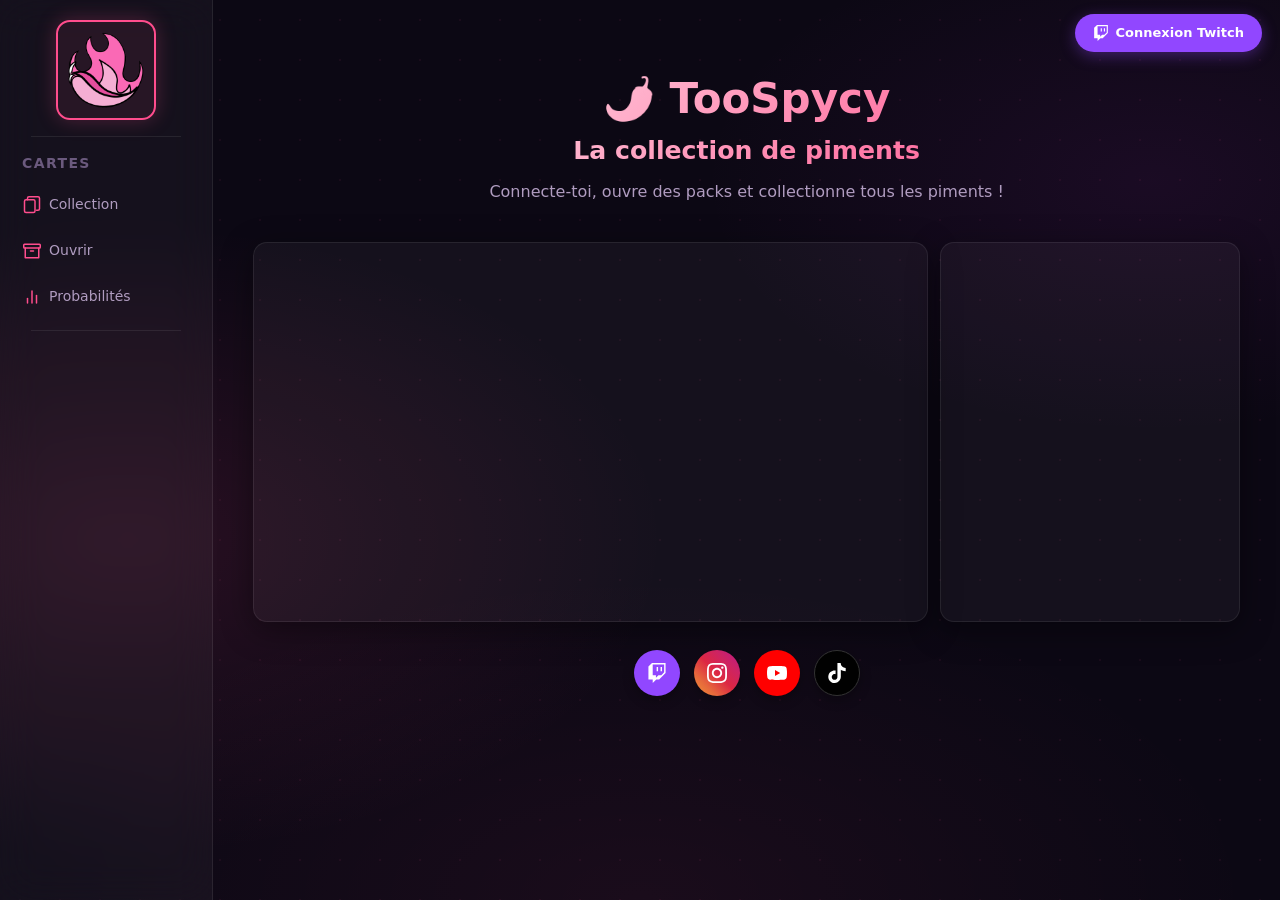
==== commit dd3a2dd9: "Suppression emoji svg a la place" ====
--- a/index.html
+++ b/index.html
@@ -1,5 +1,6 @@
 <!DOCTYPE html>
 <html lang="fr">
+
 <head>
   <meta charset="UTF-8">
   <meta name="viewport" content="width=device-width, initial-scale=1.0">
@@ -10,6 +11,7 @@
   <link rel="icon" href="icones/Loo_sans_fond.png" type="image/png">
   <script src="https://cdn.jsdelivr.net/npm/@supabase/supabase-js@2"></script>
 </head>
+
 <body>
 
   <!-- Fond -->
@@ -24,7 +26,8 @@
     </div>
     <button id="loginBtn" class="btn-twitch" onclick="loginWithTwitch()">
       <svg viewBox="0 0 24 24" fill="currentColor" width="16" height="16">
-        <path d="M11.571 4.714h1.715v5.143H11.57zm4.715 0H18v5.143h-1.714zM6 0L1.714 4.286v15.428h5.143V24l4.286-4.286h3.428L22.286 12V0zm14.571 11.143l-3.428 3.428h-3.429l-3 3v-3H6.857V1.714h13.714z"/>
+        <path
+          d="M11.571 4.714h1.715v5.143H11.57zm4.715 0H18v5.143h-1.714zM6 0L1.714 4.286v15.428h5.143V24l4.286-4.286h3.428L22.286 12V0zm14.571 11.143l-3.428 3.428h-3.429l-3 3v-3H6.857V1.714h13.714z" />
       </svg>
       Connexion Twitch
     </button>
@@ -40,7 +43,8 @@
 
         <!-- Logo / home -->
         <button class="nav-home active" name-page="home" title="Accueil">
-          <img src="icones/Loo_sans_fond.png" alt="🌶️" onerror="this.outerHTML='<span style=font-size:28px>🌶️</span>'">
+          <img src="icones/Loo_sans_fond.png" alt="🌶️"
+            onerror="this.outerHTML='<span style=font-size:28px>🌶️</span>'">
         </button>
 
         <div class="nav-divider"></div>
@@ -49,16 +53,36 @@
         <div class="nav-group">
           <span class="nav-group-label">Cartes</span>
           <button class="nav-btn" name-page="cardsCollection">
-            <span class="nav-icon">🃏</span>
+            <span class="nav-icon">
+              <svg width="18" height="18" viewBox="0 0 24 24" fill="none" stroke="#ff4d8d" stroke-width="2"
+                stroke-linecap="round" stroke-linejoin="round">
+                <rect x="2" y="5" width="14" height="17" rx="2" />
+                <path d="M6 5V3a2 2 0 0 1 2-2h12a2 2 0 0 1 2 2v14a2 2 0 0 1-2 2h-2" />
+              </svg>
+            </span>
             <span class="nav-text">Collection</span>
           </button>
           <button class="nav-btn" name-page="cardsOpening">
-            <span class="nav-icon">📦</span>
+            <span class="nav-icon">
+              <svg width="18" height="18" viewBox="0 0 24 24" fill="none" stroke="#ff4d8d" stroke-width="2"
+                stroke-linecap="round" stroke-linejoin="round">
+                <polyline points="21 8 21 21 3 21 3 8" />
+                <rect x="1" y="3" width="22" height="5" rx="1" />
+                <line x1="10" y1="12" x2="14" y2="12" />
+              </svg>
+            </span>
             <span class="nav-text">Ouvrir</span>
             <span id="packCountBadge" class="pack-badge" style="display:none">0</span>
           </button>
           <button class="nav-btn" name-page="probabilities">
-            <span class="nav-icon">📊</span>
+            <span class="nav-icon">
+              <svg width="18" height="18" viewBox="0 0 24 24" fill="none" stroke="#ff4d8d" stroke-width="2"
+                stroke-linecap="round" stroke-linejoin="round">
+                <line x1="18" y1="20" x2="18" y2="10" />
+                <line x1="12" y1="20" x2="12" y2="4" />
+                <line x1="6" y1="20" x2="6" y2="14" />
+              </svg>
+            </span>
             <span class="nav-text">Probabilités</span>
           </button>
         </div>
@@ -98,4 +122,5 @@
     });
   </script>
 </body>
-</html>
+
+</html>
--- a/styles.css
+++ b/styles.css
@@ -204,8 +204,8 @@
   border-radius: var(--radius);
   padding: 10px;
   cursor: pointer;
-  width: 54px;
-  height: 54px;
+  width: 100px;
+  height: 100px;
   display: flex;
   align-items: center;
   justify-content: center;
@@ -214,8 +214,8 @@
 }
 .nav-home img,
 .nav-home span {
-  width: 34px;
-  height: 34px;
+  width: 100%;
+  height: 100%;
   object-fit: contain;
 }
 .nav-home:hover,
@@ -240,7 +240,7 @@
 }
 
 .nav-group-label {
-  font-size: 10px;
+  font-size: 14px;
   font-weight: 700;
   letter-spacing: 0.1em;
   color: var(--text-muted);
@@ -282,6 +282,7 @@
 }
 .nav-text {
   flex: 1;
+  font-size: 14px;
 }
 
 .pack-badge {
@@ -307,7 +308,8 @@
 }
 .mainScreenContainer {
   padding: 36px 28px;
-  max-width: 100%;
+  max-width: 1250px;
+  margin: 0 auto;
   min-height: 100%;
 }
 
@@ -462,8 +464,8 @@
   display: flex;
   gap: 12px;
   align-items: stretch;
-  max-width: 1250px;
-  margin: 0 auto;
+  /* max-width: 1250px;
+  margin: 0 auto; */
 }
 
 .stream-video-wrapper {
@@ -492,7 +494,6 @@
   border: none;
   display: block;
 }
-
 
 .livechat_spycy {
   width: 100%;
@@ -581,184 +582,6 @@
 }
 .rsn-twitch {
   background: #9147ff;
-}
-
-/* ═══════════════════════════════════════════════════════════════
-   COLLECTION
-   ══════════════════════════════════════════════════════════════ */
-
-/* Filtres */
-.filter-bar {
-  display: flex;
-  flex-wrap: wrap;
-  gap: 8px;
-  margin-bottom: 24px;
-}
-
-.filter-chip {
-  display: flex;
-  align-items: center;
-  gap: 6px;
-  background: var(--glass);
-  border: 1px solid var(--glass-border);
-  border-radius: 50px;
-  padding: 6px 14px;
-  font-size: 12px;
-  font-weight: 600;
-  color: var(--text-sub);
-  cursor: pointer;
-  transition: all var(--transition);
-}
-.filter-chip:hover,
-.filter-chip.active {
-  border-color: var(--pink);
-  color: var(--pink-light);
-  background: var(--pink-glass);
-}
-.filter-chip.cv-vert.active {
-  border-color: var(--vert);
-  color: var(--vert);
-  background: rgba(0, 230, 118, 0.1);
-}
-.filter-chip.cv-jaune.active {
-  border-color: var(--jaune);
-  color: var(--jaune);
-  background: rgba(255, 215, 0, 0.1);
-}
-.filter-chip.cv-rouge.active {
-  border-color: var(--rouge);
-  color: var(--rouge);
-  background: rgba(255, 23, 68, 0.1);
-}
-.filter-chip.cv-noir.active {
-  border-color: var(--noir-accent);
-  color: var(--noir-accent);
-  background: rgba(206, 147, 216, 0.1);
-}
-
-/* Stats */
-.collection-stats {
-  display: flex;
-  gap: 10px;
-  flex-wrap: wrap;
-  margin-bottom: 20px;
-}
-.stat-pill {
-  background: var(--glass);
-  border: 1px solid var(--glass-border);
-  border-radius: 50px;
-  padding: 5px 14px;
-  font-size: 12px;
-  color: var(--text-sub);
-}
-.stat-pill.gold {
-  border-color: var(--jaune);
-  color: var(--jaune);
-}
-
-/* Grille */
-.cards-grid {
-  display: grid;
-  grid-template-columns: repeat(auto-fill, minmax(145px, 1fr));
-  gap: 14px;
-}
-
-/* Carte individuelle */
-.card-item {
-  border-radius: var(--radius);
-  border: 2px solid var(--card-border, var(--glass-border));
-  background: var(--card-bg, var(--glass));
-  cursor: pointer;
-  position: relative;
-  overflow: hidden;
-  transition: all var(--transition);
-  box-shadow: 0 0 0 0 var(--card-glow, transparent);
-}
-.card-item:hover {
-  transform: translateY(-5px) scale(1.02);
-  box-shadow: 0 12px 30px var(--card-glow, rgba(0, 0, 0, 0.3));
-}
-.card-inner {
-  padding: 10px;
-  display: flex;
-  flex-direction: column;
-  gap: 8px;
-}
-
-.card-visual {
-  width: 100%;
-  aspect-ratio: 3/4;
-  border-radius: 8px;
-  overflow: hidden;
-  background: rgba(0, 0, 0, 0.3);
-  display: flex;
-  align-items: center;
-  justify-content: center;
-}
-.card-visual img {
-  width: 100%;
-  height: 100%;
-  object-fit: cover;
-}
-.pepper-svg {
-  width: 80%;
-  height: 80%;
-}
-
-.card-meta {
-  display: flex;
-  flex-direction: column;
-  gap: 3px;
-}
-.card-name {
-  font-size: 12px;
-  font-weight: 700;
-  color: var(--text);
-}
-.card-version {
-  font-size: 11px;
-  font-weight: 600;
-  color: var(--card-border, var(--text-sub));
-}
-.card-scoville {
-  font-size: 10px;
-  color: var(--text-muted);
-}
-
-.card-qty {
-  position: absolute;
-  top: 7px;
-  right: 7px;
-  background: var(--pink);
-  color: white;
-  border-radius: 50px;
-  padding: 2px 8px;
-  font-size: 11px;
-  font-weight: 800;
-}
-
-/* Shimmer noir */
-.noir-shimmer {
-  position: absolute;
-  inset: 0;
-  pointer-events: none;
-  border-radius: inherit;
-  background: linear-gradient(
-    105deg,
-    transparent 40%,
-    rgba(206, 147, 216, 0.12) 50%,
-    transparent 60%
-  );
-  background-size: 200% 100%;
-  animation: shimmer 3s infinite;
-}
-@keyframes shimmer {
-  0% {
-    background-position: 200% 0;
-  }
-  100% {
-    background-position: -200% 0;
-  }
 }
 
 /* ═══════════════════════════════════════════════════════════════
@@ -1036,3 +859,202 @@
 .mt-4 {
   margin-top: 1rem;
 }
+
+/* ═══════════════════════════════════════════════════════════
+   COLLECTION — SLOTS
+   ══════════════════════════════════════════════════════════ */
+
+.cards-grid-slots {
+  display: grid;
+  grid-template-columns: repeat(auto-fill, minmax(200px, 1fr));
+  gap: 12px;
+}
+
+/* Slot individuel */
+.slot-item {
+  border: 2px solid rgba(255, 255, 255, 0.07);
+  border-radius: var(--radius);
+  background: #080810;
+  position: relative;
+  overflow: hidden;
+  cursor: pointer;
+  transition: all var(--transition);
+  display: flex;
+  flex-direction: column;
+}
+.slot-item:hover {
+  transform: translateY(-4px) scale(1.02);
+  filter: brightness(1.1);
+}
+
+/* Visuel */
+.slot-visual {
+  width: 100%;
+  aspect-ratio: 3/4;
+  display: flex;
+  align-items: center;
+  justify-content: center;
+  background: rgba(0, 0, 0, 0.3);
+  position: relative;
+  overflow: hidden;
+}
+
+.slot-visual img {
+  position: absolute;
+  inset: 0;
+  width: 92%;
+  /* height: 100%; */
+  object-fit: cover;
+  display: block;
+  margin: auto;
+}
+
+.slot-visual .pepper-svg {
+  width: 75%;
+  height: 75%;
+}
+
+/* Placeholder ??? */
+.slot-unknown {
+  font-size: 40px;
+  font-weight: 900;
+  color: rgba(255, 255, 255, 0.08);
+  user-select: none;
+}
+
+/* Infos texte */
+.slot-info {
+  padding: 8px 10px 4px;
+  display: flex;
+  flex-direction: column;
+  gap: 2px;
+}
+
+/* 4 boutons de version */
+.slot-ver-btns {
+  display: flex;
+  gap: 5px;
+  padding: 6px 10px 10px;
+  justify-content: center;
+}
+
+.ver-btn {
+  width: 18px;
+  height: 18px;
+  border-radius: 50%;
+  border: none;
+  cursor: pointer;
+  transition: all 0.15s ease;
+  flex-shrink: 0;
+}
+.ver-btn:hover {
+  transform: scale(1.3);
+}
+
+/* ── Modal carte ────────────────────────────────────────── */
+.card-modal-overlay {
+  position: fixed;
+  inset: 0;
+  z-index: 1000;
+  background: rgba(0, 0, 0, 0.8);
+  backdrop-filter: blur(14px);
+  -webkit-backdrop-filter: blur(14px);
+  display: flex;
+  align-items: center;
+  justify-content: center;
+  animation: fadeIn 0.2s ease;
+}
+@keyframes fadeIn {
+  from {
+    opacity: 0;
+  }
+  to {
+    opacity: 1;
+  }
+}
+
+.card-modal-inner {
+  position: relative;
+  border: 2px solid var(--pink);
+  border-radius: 20px;
+  padding: 24px;
+  width: 500px;
+  display: flex;
+  flex-direction: column;
+  gap: 14px;
+  animation: popIn 0.25s cubic-bezier(0.34, 1.56, 0.64, 1);
+}
+@keyframes popIn {
+  from {
+    transform: scale(0.85);
+    opacity: 0;
+  }
+  to {
+    transform: scale(1);
+    opacity: 1;
+  }
+}
+
+.modal-close {
+  position: absolute;
+  top: 12px;
+  right: 12px;
+  background: rgba(255, 255, 255, 0.1);
+  border: none;
+  color: var(--text);
+  border-radius: 50%;
+  width: 30px;
+  height: 30px;
+  font-size: 14px;
+  cursor: pointer;
+  transition: background 0.2s;
+  display: flex;
+  align-items: center;
+  justify-content: center;
+}
+.modal-close:hover {
+  background: rgba(255, 255, 255, 0.25);
+}
+
+.modal-visual {
+  width: 100%;
+  /* aspect-ratio: 3/4; */
+  border-radius: 12px;
+  overflow: hidden;
+  display: flex;
+  align-items: center;
+  justify-content: center;
+  background: rgba(0, 0, 0, 0.3);
+}
+.modal-visual img {
+  width: 100%;
+  height: 100%;
+  object-fit: cover;
+}
+.modal-visual .pepper-svg {
+  width: 70%;
+  height: 70%;
+}
+
+.modal-info {
+  display: flex;
+  flex-direction: column;
+  gap: 6px;
+}
+.modal-name {
+  font-size: 20px;
+  font-weight: 800;
+}
+.modal-version {
+  font-size: 14px;
+  font-weight: 700;
+}
+.modal-scoville {
+  font-size: 16px;
+  color: var(--text);
+}
+.modal-desc {
+  font-size: 13px;
+  color: var(--text-sub);
+  line-height: 1.5;
+}
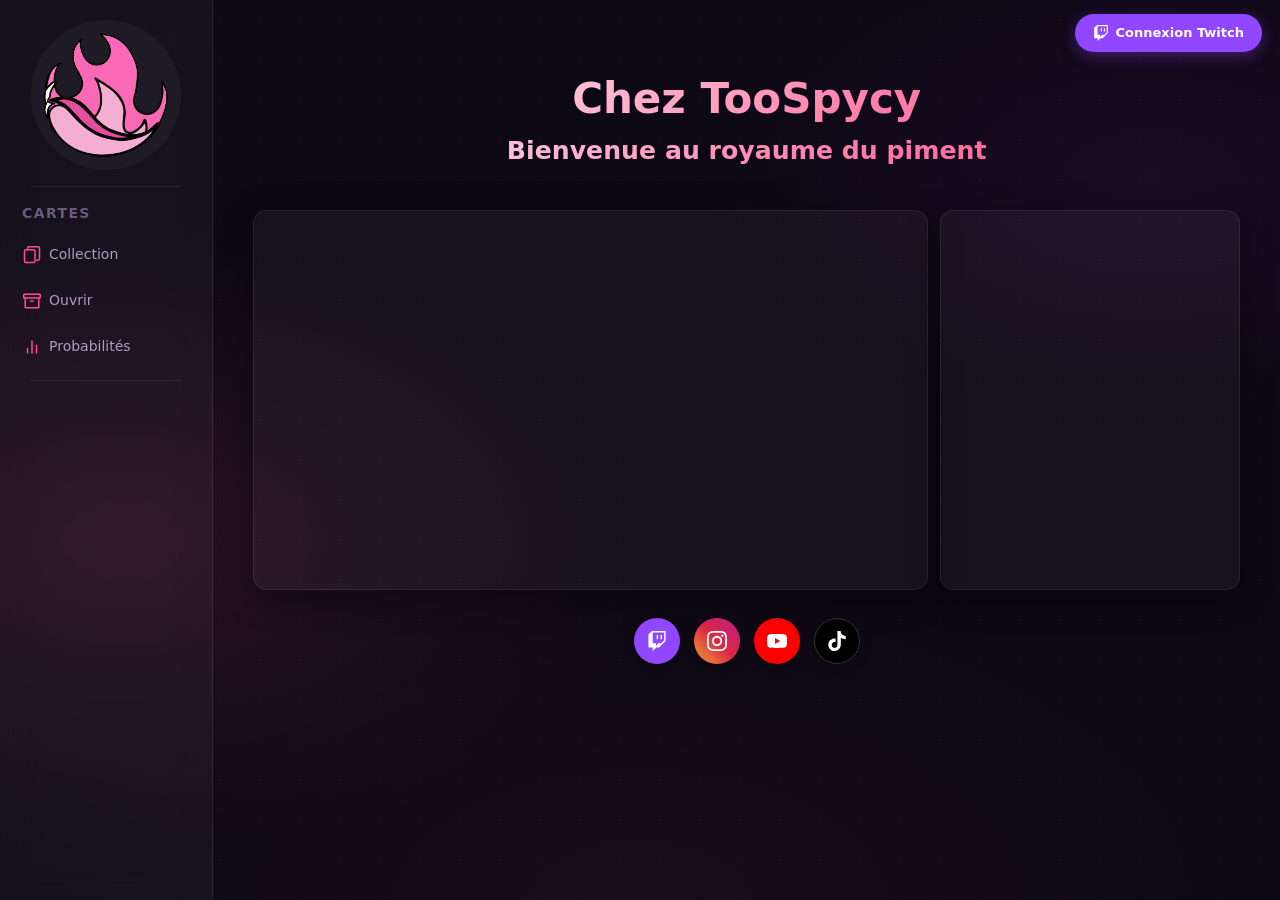
==== commit c3885dda: "Suppression du actif par défaut" ====
--- a/index.html
+++ b/index.html
@@ -42,7 +42,7 @@
       <nav class="col-12 col-md-2 col-left">
 
         <!-- Logo / home -->
-        <button class="nav-home active" name-page="home" title="Accueil">
+        <button class="nav-home" name-page="home" title="Accueil">
           <img src="icones/Loo_sans_fond.png" alt="🌶️"
             onerror="this.outerHTML='<span style=font-size:28px>🌶️</span>'">
         </button>
--- a/styles.css
+++ b/styles.css
@@ -201,11 +201,11 @@
 .nav-home {
   background: var(--glass);
   border: 2px solid transparent;
-  border-radius: var(--radius);
+  border-radius: 100%;
   padding: 10px;
   cursor: pointer;
-  width: 100px;
-  height: 100px;
+  width: 150px;
+  height: 150px;
   display: flex;
   align-items: center;
   justify-content: center;
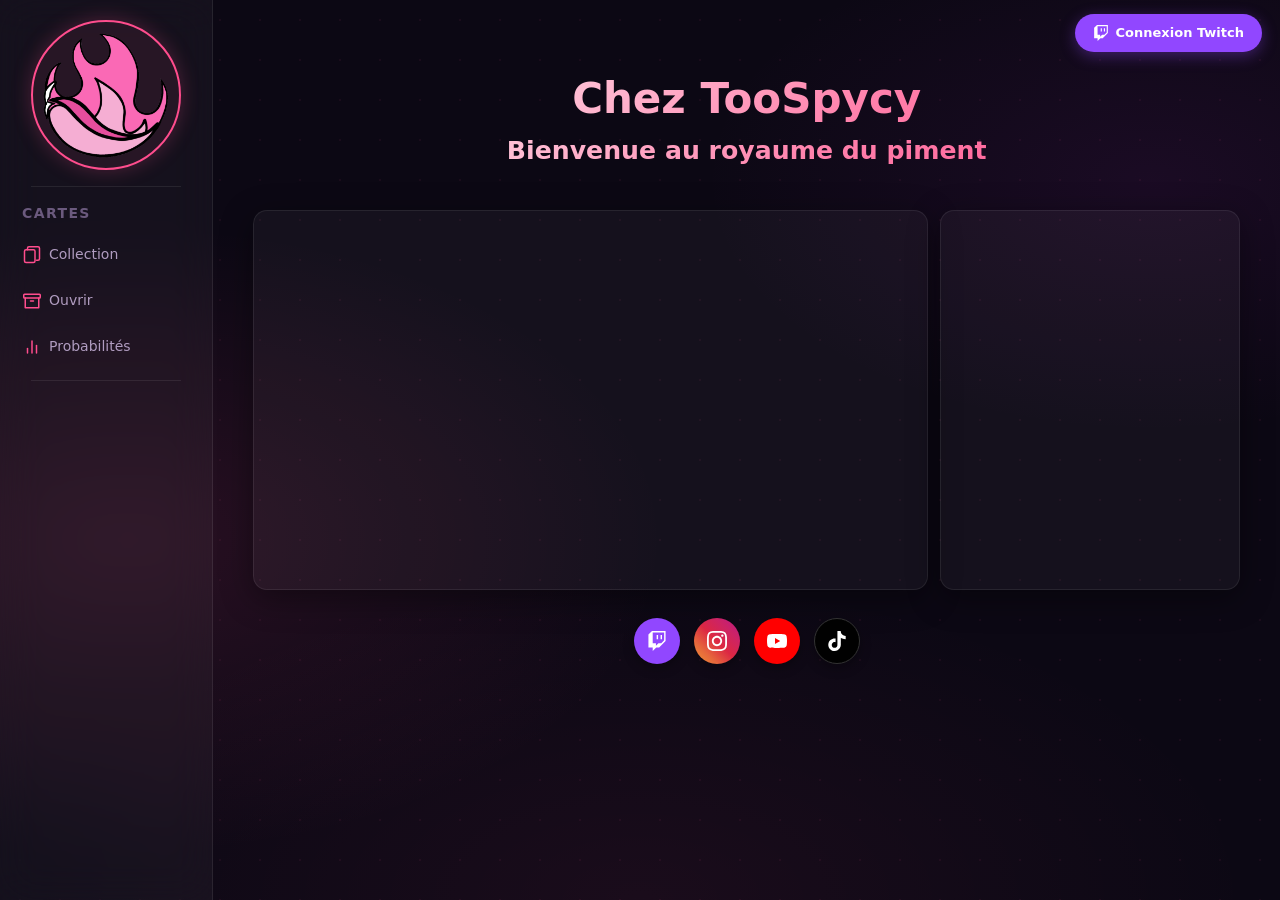
==== commit 1bcef403: "active réactivation par défaut" ====
--- a/index.html
+++ b/index.html
@@ -42,7 +42,7 @@
       <nav class="col-12 col-md-2 col-left">
 
         <!-- Logo / home -->
-        <button class="nav-home" name-page="home" title="Accueil">
+        <button class="nav-home active" name-page="home" title="Accueil">
           <img src="icones/Loo_sans_fond.png" alt="🌶️"
             onerror="this.outerHTML='<span style=font-size:28px>🌶️</span>'">
         </button>
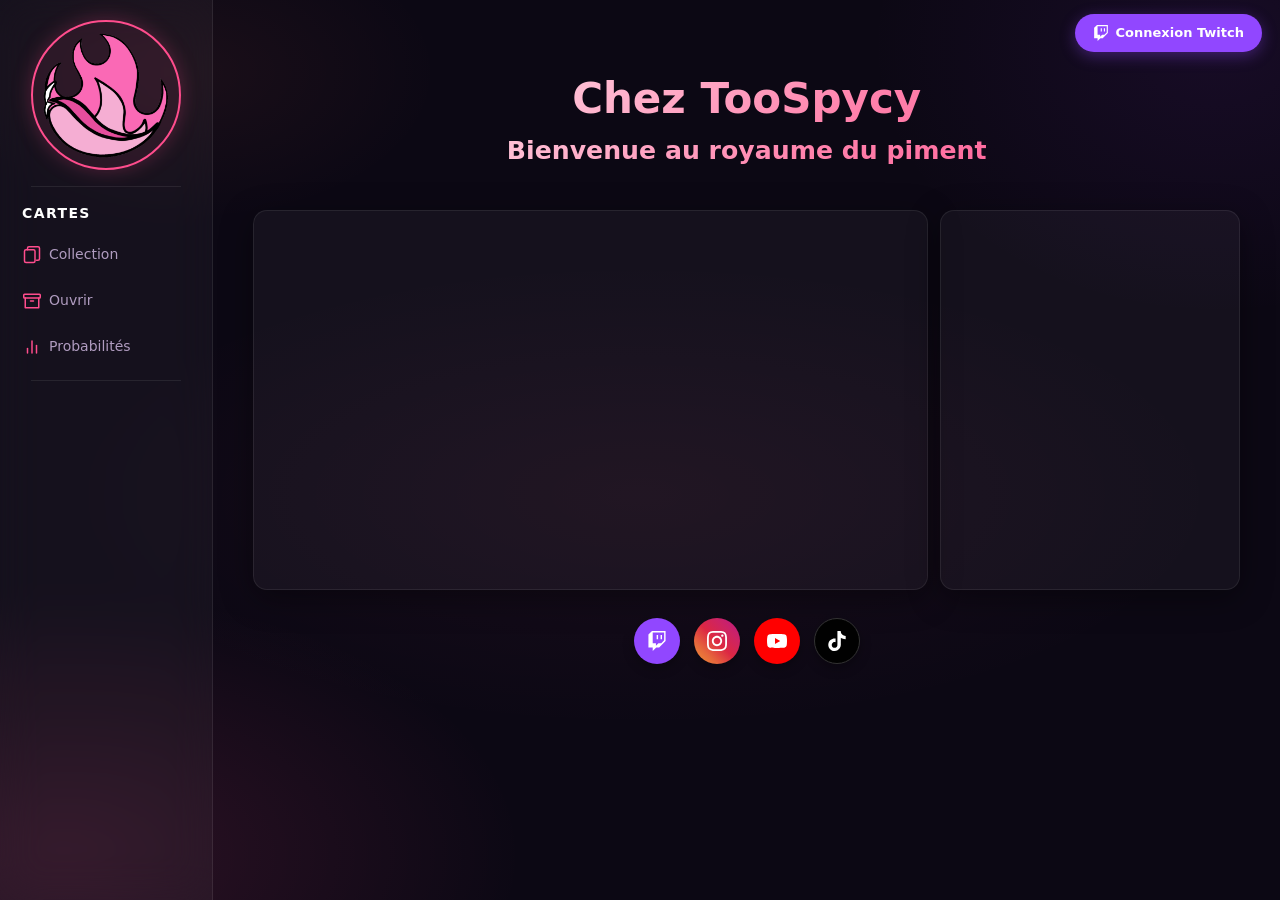
==== commit 1239db64: "Changement lien twitch" ====
--- a/index.html
+++ b/index.html
@@ -4,7 +4,7 @@
 <head>
   <meta charset="UTF-8">
   <meta name="viewport" content="width=device-width, initial-scale=1.0">
-  <title>TooSpycySite</title>
+  <title>TooSpySite</title>
   <link href="https://cdn.jsdelivr.net/npm/bootstrap@5.3.0/dist/css/bootstrap.min.css" rel="stylesheet">
   <link rel="stylesheet" href="styles.css">
   <link rel="stylesheet" href="mobileStyle.css">
@@ -89,6 +89,32 @@
 
         <div class="nav-divider"></div>
 
+        <!-- Groupe Admin — caché par défaut, visible si isAdmin -->
+        <div class="nav-group" id="adminNavGroup" style="display:none">
+          <span class="nav-group-label">Admin</span>
+          <button class="nav-btn" name-page="adminStats">
+            <span class="nav-icon">
+              <svg width="18" height="18" viewBox="0 0 24 24" fill="none" stroke="#ff4d8d" stroke-width="2"
+                stroke-linecap="round" stroke-linejoin="round">
+                <path d="M17 21v-2a4 4 0 0 0-4-4H5a4 4 0 0 0-4 4v2" />
+                <circle cx="9" cy="7" r="4" />
+                <path d="M23 21v-2a4 4 0 0 0-3-3.87" />
+                <path d="M16 3.13a4 4 0 0 1 0 7.75" />
+              </svg>
+            </span>
+            <span class="nav-text">Stats</span>
+          </button>
+          <button class="nav-btn" name-page="adminCollection">
+            <span class="nav-icon">
+              <svg width="18" height="18" viewBox="0 0 24 24" fill="none" stroke="#ff4d8d" stroke-width="2"
+                stroke-linecap="round" stroke-linejoin="round">
+                <circle cx="11" cy="11" r="8" />
+                <line x1="21" y1="21" x2="16.65" y2="16.65" />
+              </svg>
+            </span>
+            <span class="nav-text">Collections</span>
+          </button>
+        </div>
       </nav>
 
       <!-- ── CONTENU ─────────────────────────────────────────── -->
--- a/styles.css
+++ b/styles.css
@@ -24,7 +24,7 @@
   /* Texte */
   --text: #f5eeff;
   --text-sub: #b09cc0;
-  --text-muted: #6b5a7e;
+  --text-muted: #ffffff;
 
   /* Versions piment */
   --vert: #00e676;
@@ -68,35 +68,18 @@
   z-index: 0;
   pointer-events: none;
   background:
-    radial-gradient(
-      ellipse 60% 50% at 10% 60%,
-      rgba(255, 77, 141, 0.12) 0%,
-      transparent 70%
-    ),
-    radial-gradient(
-      ellipse 50% 40% at 90% 20%,
-      rgba(156, 39, 176, 0.1) 0%,
-      transparent 70%
-    ),
-    radial-gradient(
-      ellipse 80% 60% at 50% 100%,
-      rgba(255, 77, 141, 0.06) 0%,
-      transparent 60%
-    ),
+    /* Lueur rose chaude en bas à gauche — comme une source de lumière */
+    radial-gradient(ellipse 55% 45% at 5% 95%,  rgba(255, 77, 141, 0.14) 0%, transparent 65%),
+    /* Lueur violette froide en haut à droite — contrebalance */
+    radial-gradient(ellipse 45% 50% at 95% 5%,  rgba(140, 50, 220, 0.09) 0%, transparent 60%),
+    /* Halo rose très doux au centre — donne de la profondeur */
+    radial-gradient(ellipse 70% 40% at 50% 55%,  rgba(255, 100, 160, 0.05) 0%, transparent 65%),
+    /* Touche rose-or subtile en haut à gauche */
+    radial-gradient(ellipse 35% 30% at 15% 8%,  rgba(255, 120, 100, 0.06) 0%, transparent 55%),
     var(--bg);
 }
 #bgDots {
-  position: fixed;
-  inset: 0;
-  z-index: 0;
-  pointer-events: none;
-  opacity: 0.4;
-  background-image: radial-gradient(
-    circle,
-    rgba(255, 77, 141, 0.15) 1px,
-    transparent 1px
-  );
-  background-size: 40px 40px;
+  display:none;
 }
 
 /* ── Auth Bar ───────────────────────────────────────────────── */
@@ -1011,6 +994,7 @@
   display: flex;
   align-items: center;
   justify-content: center;
+  display:none;
 }
 .modal-close:hover {
   background: rgba(255, 255, 255, 0.25);
--- a/mobileStyle.css
+++ b/mobileStyle.css
@@ -1,66 +1,512 @@
 /* ============================================================
-   MOBILE — SpycySite v2
-   ============================================================ */
+MOBILE — SpycySite v2
+Adapté à toutes les pages : collection, ouverture, admin, home
+============================================================ */
 
 @media (max-width: 768px) {
-
-  /* Auth compact */
-  #authBar { top: 8px; right: 8px; }
-  .btn-twitch { padding: 8px 12px; font-size: 12px; }
-
-  /* Nav → barre basse fixe */
+  /* ── Auth bar ─────────────────────────────────────────────── */
+  #authBar {
+    top: 8px;
+    right: 8px;
+  }
+  .btn-twitch {
+    padding: 8px 12px;
+    font-size: 12px;
+  }
+  .glass-pill {
+    padding: 3px 10px 3px 4px;
+  }
+  #userName {
+    font-size: 12px;
+    max-width: 80px;
+    overflow: hidden;
+    text-overflow: ellipsis;
+    white-space: nowrap;
+  }
+  .avatar {
+    width: 26px;
+    height: 26px;
+  }
+
+  /* ── Navigation → barre basse fixe ───────────────────────── */
+  /* Layout : [ Cartes | Ouvrir ]  [ 🌶️ ]  [ Proba | Admin ] */
   .col-left {
-    position: fixed; bottom: 0; left: 0; right: 0; top: auto;
-    height: auto; flex-direction: row; justify-content: space-around;
-    align-items: center; padding: 8px 12px !important;
-    border-right: none; border-top: 1px solid var(--glass-border);
-    z-index: 200; background: rgba(12,8,20,0.92);
+    position: fixed;
+    bottom: 0;
+    left: 0;
+    right: 0;
+    top: auto;
+    height: 60px;
+    flex-direction: row;
+    justify-content: space-between;
+    align-items: center;
+    padding: 0 16px !important;
+    border-right: none;
+    border-top: 1px solid var(--glass-border);
+    z-index: 200;
+    background: rgba(12, 8, 20, 0.95);
     backdrop-filter: blur(20px);
-    overflow: visible; gap: 0;
-  }
-  .nav-home { width: 44px; height: 44px; margin-bottom: 0; }
-  .nav-divider { display: none; }
-  .nav-group { flex-direction: row; width: auto; gap: 0; }
-  .nav-group-label { display: none; }
+    -webkit-backdrop-filter: blur(20px);
+    overflow: visible;
+    gap: 0;
+  }
+
+  /* Logo au centre via order CSS */
+  .nav-home {
+    order: 2;
+    width: 48px;
+    height: 48px;
+    min-width: 48px;
+    flex-shrink: 0;
+    margin: 0;
+    border-radius: 50%;
+    padding: 8px;
+    display: flex;
+    align-items: center;
+    justify-content: center;
+  }
+
+  .nav-home img,
+  .nav-home span {
+    width: 28px;
+    height: 28px;
+  }
+
+  /* Groupe Cartes → à gauche du logo */
+  .nav-group:nth-of-type(1) {
+    order: 1;
+    flex-direction: row;
+    align-items: center;
+    gap: 0;
+  }
+
+  /* Groupe Admin → à droite du logo */
+  .nav-group:nth-of-type(2) {
+    order: 3;
+    flex: 1;
+    flex-direction: row;
+    align-items: center;
+    justify-content: flex-end; /* Colle les boutons vers le logo */
+    padding-left: 4px;
+    gap: 0;
+  }
+
+  /* Cache les séparateurs et labels de groupe */
+  .nav-divider {
+    display: none;
+  }
+  .nav-group-label {
+    display: none;
+  }
+  .nav-text {
+    display: none;
+  } /* Icônes uniquement sur mobile */
+
+  /* Chaque bouton nav : carré centré */
   .nav-btn {
-    flex-direction: column; gap: 2px; padding: 6px 10px;
-    font-size: 10px; align-items: center; width: auto;
-  }
-  .nav-text { font-size: 9px; }
-  .nav-icon { font-size: 18px; }
-
-  /* Contenu avec padding bas */
-  .col-right { height: auto; padding-bottom: 72px; }
-  .mainScreenContainer { padding: 16px 14px; }
-
-  /* Hero */
-  .home-hero { padding: 50px 0 20px; }
-  .home-hero h1 { font-size: 26px; }
-
-  /* Stream vertical */
-  .stream-wrapper { flex-direction: column; height: auto; }
-  .livestream_spycy { height: 200px; }
-  .livechat_spycy   { height: 220px; border-left: none; border-top: 1px solid var(--glass-border); }
-
-  /* Grille cartes */
-  .cards-grid { grid-template-columns: repeat(auto-fill, minmax(115px, 1fr)); gap: 10px; }
-
-  /* Flip cards plus petites */
-  .flip-card { width: 115px; height: 162px; }
-  .flip-front .back-logo  { font-size: 34px; }
-
-  /* Pack card compact */
-  .pack-card { padding: 14px 16px; }
-  .pack-emoji { font-size: 32px; }
-  .pack-name  { font-size: 14px; }
-
-  /* Filtres wrap */
-  .filter-bar { gap: 6px; }
-  .filter-chip { padding: 5px 10px; font-size: 11px; }
+    width: 44px;
+    height: 44px;
+    min-width: 44px;
+    padding: 0;
+    display: flex;
+    align-items: center;
+    justify-content: center;
+    flex-direction: column;
+    border-radius: 12px;
+    border-color: transparent;
+    position: relative;
+  }
+
+  .nav-btn.active {
+    background: var(--pink-glass);
+    border-color: transparent;
+  }
+
+  .nav-icon {
+    display: flex;
+    align-items: center;
+    justify-content: center;
+    width: 22px;
+    height: 22px;
+  }
+
+  .nav-icon svg {
+    width: 22px;
+    height: 22px;
+  }
+
+  /* Badge de packs positionné sur le bouton */
+  .pack-badge {
+    position: absolute;
+    top: 4px;
+    right: 4px;
+    min-width: 16px;
+    height: 16px;
+    font-size: 9px;
+    padding: 0 3px;
+  }
+
+  /* Groupe admin en ligne dans la barre */
+  #adminNavGroup {
+    display: none !important;
+    flex-direction: row;
+    align-items: center;
+  }
+
+  /* ── Contenu principal ────────────────────────────────────── */
+  /* Padding bas pour ne pas être caché par la nav */
+  .col-right {
+    height: auto;
+    min-height: 100vh;
+    padding-bottom: 80px;
+  }
+
+  .mainScreenContainer {
+    padding: 12px 12px;
+  }
+
+  /* ── En-têtes de page ─────────────────────────────────────── */
+  .page-header {
+    margin-bottom: 16px;
+    flex-wrap: wrap;
+    gap: 8px;
+  }
+
+  .page-title {
+    font-size: 20px;
+  }
+  .page-subtitle {
+    font-size: 12px;
+  }
+
+  /* ── Page d'accueil ───────────────────────────────────────── */
+  .home-hero {
+    padding: 40px 0 20px;
+  }
+  .home-hero h1 {
+    font-size: 26px;
+  }
+  .home-hero .sub {
+    font-size: 14px;
+  }
+
+  /* Stream : player + chat empilés verticalement */
+  .stream-section {
+    flex-direction: column;
+    gap: 8px;
+  }
+
+  .stream-video-wrapper {
+    width: 100%;
+    aspect-ratio: 16 / 9;
+    height: auto;
+  }
+
+  .stream-chat-wrapper {
+    width: 100%;
+    height: 220px;
+    display: none;
+  }
+
+  /* Cards info */
+  .info-grid {
+    grid-template-columns: repeat(2, 1fr);
+    gap: 10px;
+  }
+  .info-card {
+    padding: 16px 12px;
+  }
+  .info-card .ico {
+    font-size: 28px;
+  }
+  .info-card h3 {
+    font-size: 13px;
+  }
+
+  /* Réseaux sociaux */
+  .reseaux {
+    gap: 10px;
+  }
+  .rsn-btn {
+    width: 40px;
+    height: 40px;
+  }
+
+  /* ── Collection ───────────────────────────────────────────── */
+  /* Grille de slots : 2 colonnes sur mobile */
+  .cards-grid-slots {
+    grid-template-columns: repeat(2, 1fr);
+    gap: 8px;
+  }
+
+  /* Les slots ont des textes légèrement plus petits */
+  .slot-info {
+    padding: 6px 8px 2px;
+  }
+  .card-name {
+    font-size: 11px;
+  }
+  .card-scoville {
+    font-size: 10px;
+  }
+
+  /* Les 4 boutons de couleur restent visibles */
+  .slot-ver-btns {
+    padding: 4px 8px 8px;
+    gap: 4px;
+  }
+  .ver-btn {
+    width: 14px;
+    height: 14px;
+  }
+
+  /* Modal : plein écran en bas sur mobile */
+  /* .card-modal-overlay {
+    align-items: flex-end;
+  }
+  
+  .card-modal-inner {
+    width: 100%;
+    max-width: 100%;
+    border-radius: 20px 20px 0 0;
+    border-left: none;
+    border-right: none;
+    border-bottom: none;
+    padding: 20px 20px 32px;
+    flex-direction: row;
+    gap: 16px;
+    align-items: flex-start;
+  }
+  
+  .modal-visual {
+    width: 120px;
+    flex-shrink: 0;
+    border-radius: 10px;
+  }
+  
+  .modal-info {
+    flex: 1;
+  }
+  .modal-name {
+    font-size: 16px;
+  }
+  .modal-scoville {
+    font-size: 13px;
+  }
+  .modal-desc {
+    font-size: 12px;
+  } */
+
+  /* ── Ouverture de packs ───────────────────────────────────── */
+  .pack-stage {
+    gap: 12px;
+    padding: 12px 0 16px;
+    min-height: auto;
+    height: auto;
+    justify-content: flex-start; /* Part du haut, évite le centrage qui coupe */
+  }
+
+  /* Le pack cliquable moins haut */
+  .pack-big {
+    height: 320px;
+  }
+
+  /* La pile de cartes s'adapte à l'écran */
+  .card-stack-wrapper {
+    /* 100dvh = hauteur réelle de l'écran sans la barre navigateur */
+    /* - 60px nav basse, - 80px infos carte, - 50px compteur, - 30px padding */
+    height: calc(100dvh - 220px);
+    max-height: 420px; /* Plafond sur grands écrans */
+    min-height: 200px; /* Plancher sur très petits */
+  }
+
+  /* Compteur de cartes restantes */
+  .stack-counter {
+    font-size: 13px;
+  }
+
+  /* Miniatures révélées plus petites */
+  .revealed-row {
+    gap: 6px;
+    max-width: 100%;
+    padding: 0 8px;
+  }
+  .revealed-mini .mini-info {
+    padding: 4px 5px;
+    font-size: 9px;
+  }
+  .revealed-mini .mini-name {
+    font-size: 9px;
+  }
+  .revealed-mini .mini-ver {
+    font-size: 9px;
+  }
+
+  /* ── Probabilités ─────────────────────────────────────────── */
+  .proba-table th {
+    padding: 10px 10px;
+    font-size: 10px;
+  }
+  .proba-table td {
+    padding: 8px 10px;
+    font-size: 12px;
+  }
+  .proba-bar-bg {
+    width: 80px;
+  }
+
+  /* ── Admin Stats ──────────────────────────────────────────── */
+  /* Les 3 blocs de stats en colonne sur mobile */
+  #statsContent > div:first-child {
+    grid-template-columns: 1fr !important;
+  }
+
+  .stat-block {
+    padding: 18px 16px;
+  }
+  .stat-block-value {
+    font-size: 18px;
+  }
+
+  /* ── Admin Collection ─────────────────────────────────────── */
+  /* L'input de recherche prend toute la largeur */
+  #adminSearchInput {
+    font-size: 16px;
+  } /* 16px évite le zoom auto sur iOS */
+
+  /* Les suggestions chips passent en grille */
+  #adminSuggestions {
+    gap: 6px;
+  }
+
+  .suggestion-chip {
+    font-size: 12px;
+    padding: 6px 12px;
+  }
+
+  /* ── Boutons génériques ───────────────────────────────────── */
+  .btn-pink {
+    padding: 10px 20px;
+    font-size: 13px;
+  }
+  .btn-outline {
+    padding: 9px 16px;
+    font-size: 12px;
+  }
+
+  .pack-click-label {
+    position: absolute;
+    bottom: 16vh !important;
+  }
+
+  .pack-number-left {
+    bottom: 12vh !important;
+  }
+
+  .card-modal-inner {
+    width: 350px;
+  }
 }
 
-@media (max-width: 380px) {
-  .home-hero h1 { font-size: 22px; }
-  .cards-grid   { grid-template-columns: repeat(2, 1fr); }
-  .flip-card    { width: 100px; height: 140px; }
+/* Samsung Galaxy S21 et écrans similaires (360px de large) */
+@media (max-width: 420px) {
+  .pack-stage {
+    min-height: auto;
+    height: calc(100dvh - 60px); /* hauteur réelle moins la nav */
+    justify-content: flex-start;
+    padding-top: 12px;
+    overflow-y: auto;
+  }
+
+  /* Carte plus petite pour laisser de la place au compteur + miniatures */
+  .card-stack-wrapper {
+    height: min(52vh, 300px);
+  }
+
+  .pack-big {
+    height: calc(100dvh - 160px);
+    max-height: 460px;
+  }
 }
+
+/* ── Très petits écrans (iPhone SE, etc.) ─────────────────── */
+@media (max-width: 390px) {
+  .home-hero h1 {
+    font-size: 22px;
+  }
+
+  /* 2 colonnes serrées */
+  .cards-grid-slots {
+    grid-template-columns: repeat(2, 1fr);
+    gap: 6px;
+  }
+
+  .ver-btn {
+    width: 12px;
+    height: 12px;
+  }
+
+  /* Pack plus petit */
+  .pack-big {
+    height: 260px;
+  }
+
+  .card-stack-wrapper {
+    height: min(38vh, 280px);
+  }
+
+  /* Modal en colonne sur très petit écran */
+  .card-modal-inner {
+    width: 350px;
+  }
+  /*
+  .modal-visual {
+    width: 100px;
+  } */
+
+  /* Nav encore plus compacte */
+  .nav-btn {
+    padding: 4px 6px;
+  }
+  .nav-text {
+    display: none;
+  } /* Cache les textes sur très petit écran */
+
+  /* Miniatures révélées — taille adaptée mobile */
+  .revealed-row {
+    gap: 8px;
+    max-width: 100%;
+    padding: 0 8px;
+    justify-content: center;
+  }
+
+  /* Pendant la révélation : 5 cartes côte à côte */
+  .revealed-mini {
+    width: min(17vw, 90px) !important; /* Override le min(10vw) du JS */
+  }
+
+  /* Quand tout est révélé : 2-3 cartes plus grandes par ligne */
+  .revealed-row[style*="14px"] .revealed-mini {
+    width: min(40vw, 160px) !important; /* Override le min(18vw) du JS */
+  }
+
+  .revealed-mini .mini-info {
+    padding: 4px 5px;
+    font-size: 9px;
+  }
+  .revealed-mini .mini-name {
+    font-size: 9px;
+  }
+  .revealed-mini .mini-ver {
+    font-size: 9px;
+  }
+
+  .pack-click-label {
+    position: absolute;
+    bottom: 16vh !important;
+  }
+
+  .pack-number-left {
+    bottom: 12vh !important;
+  }
+}
